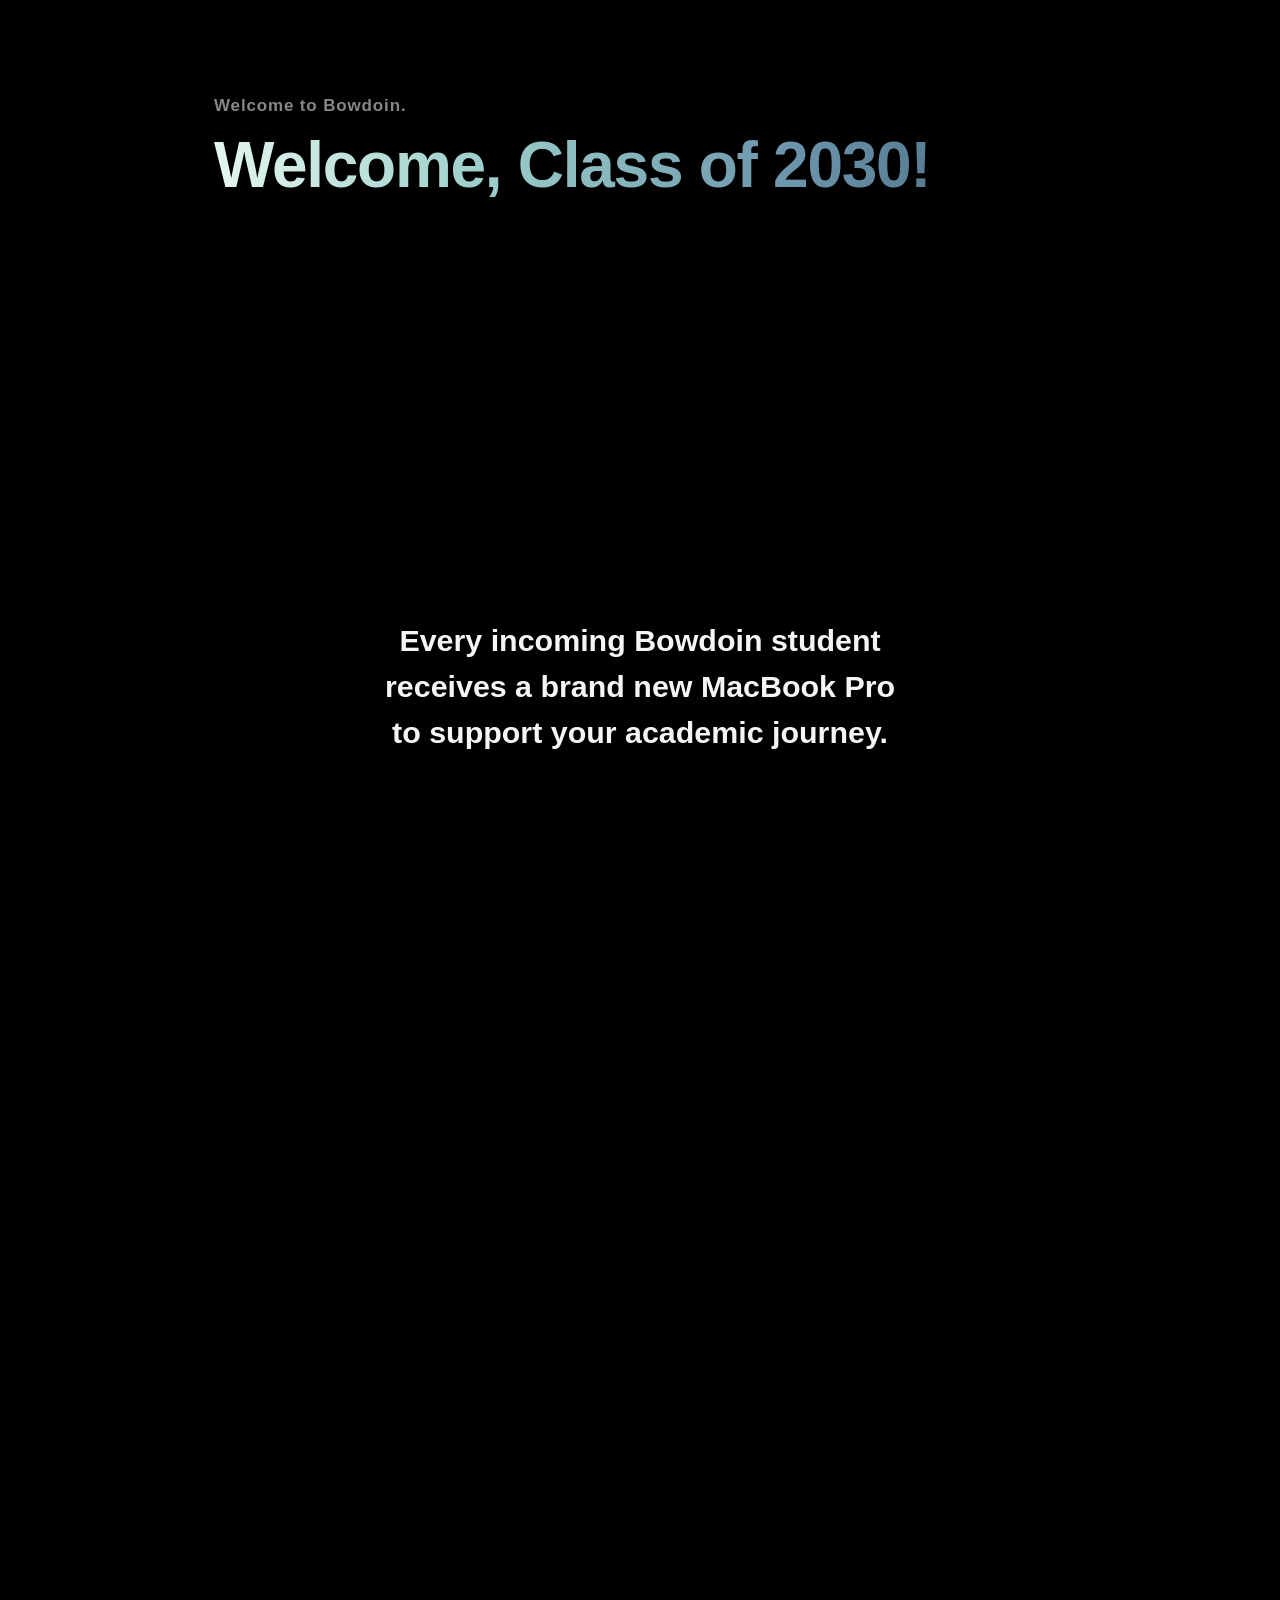
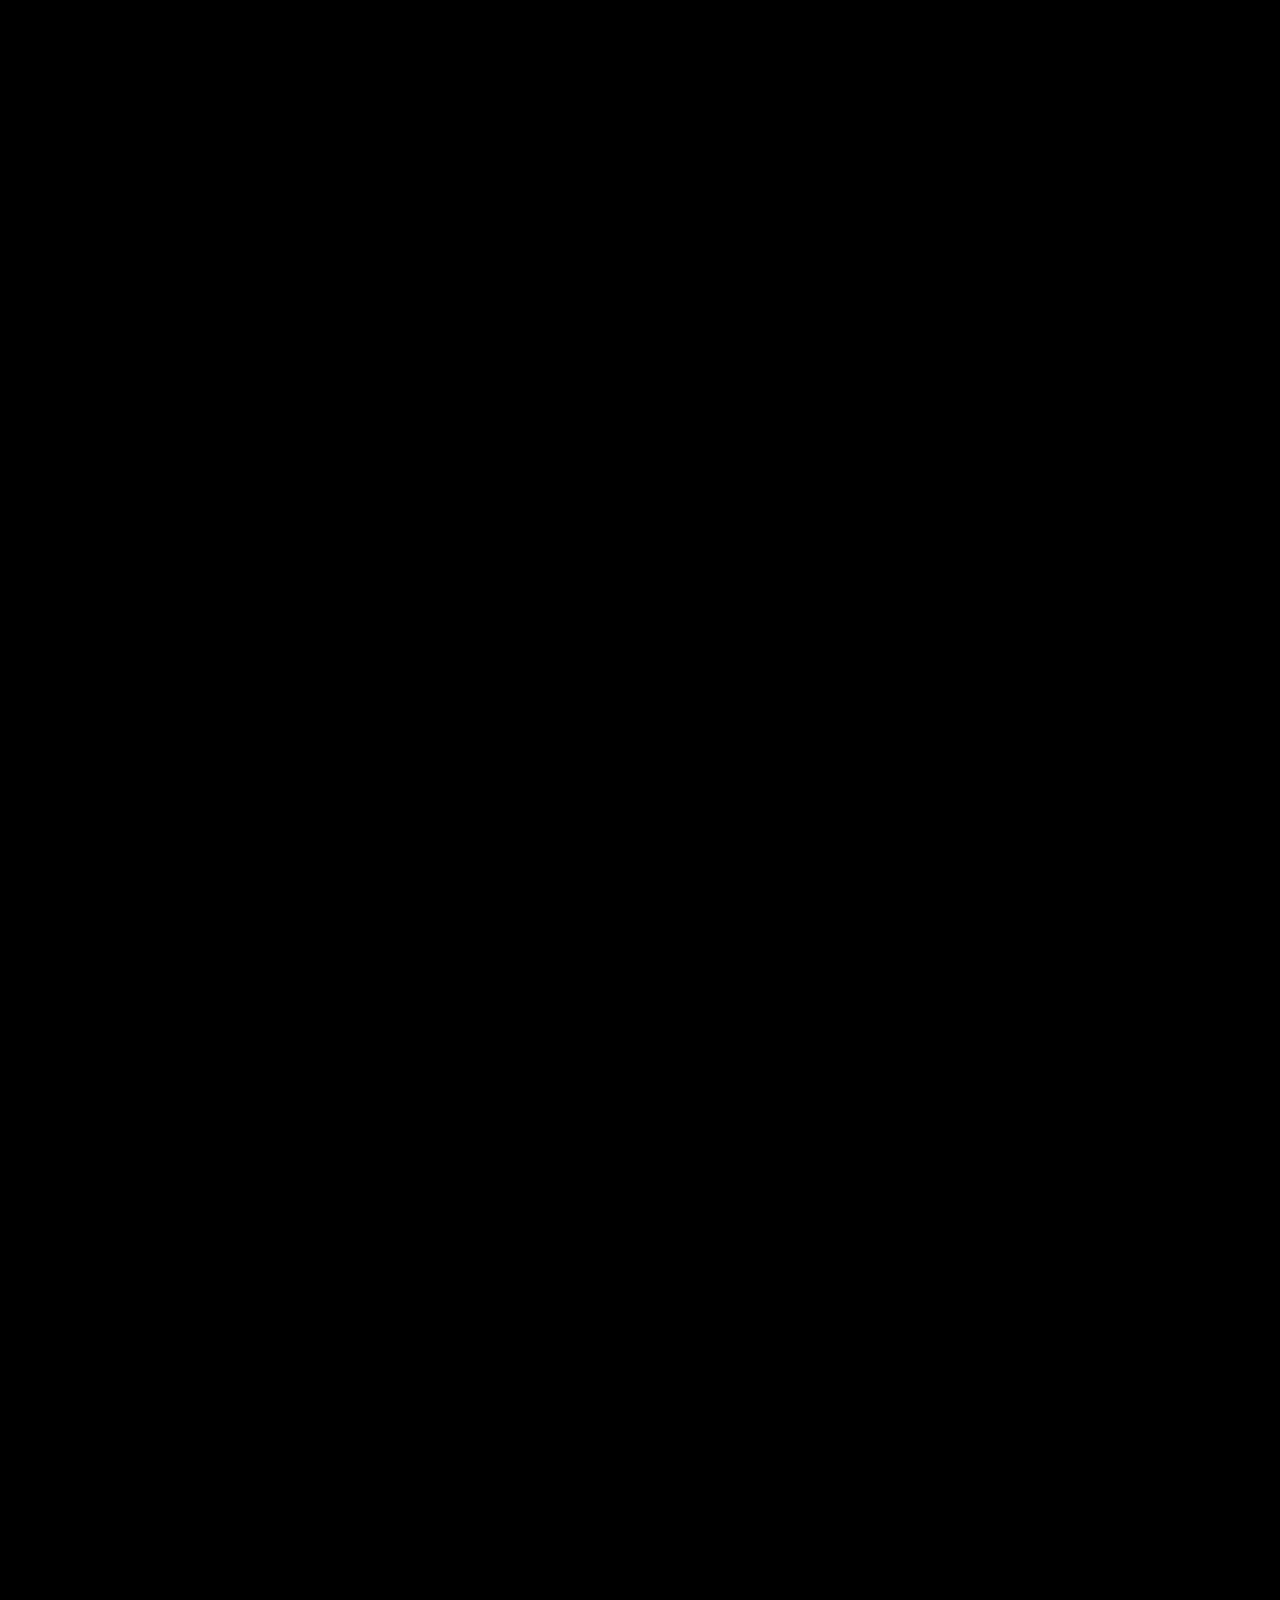
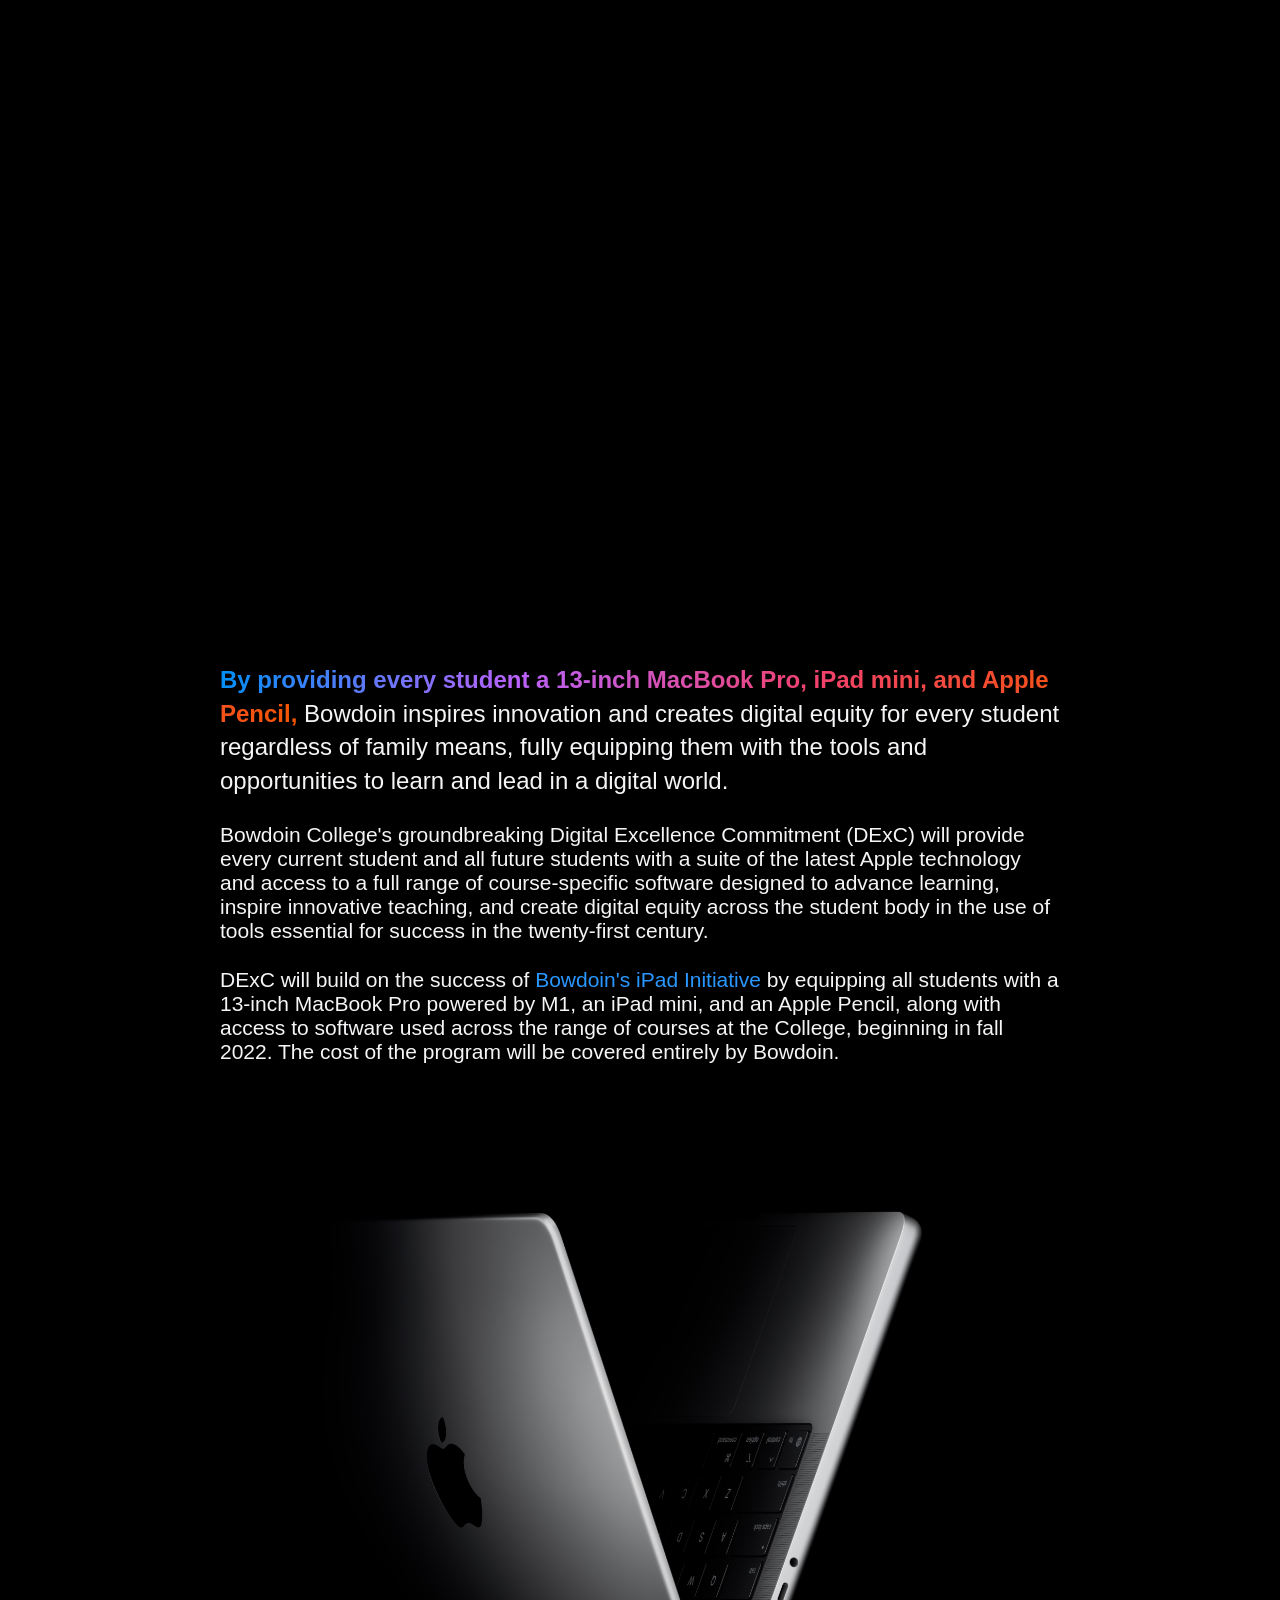
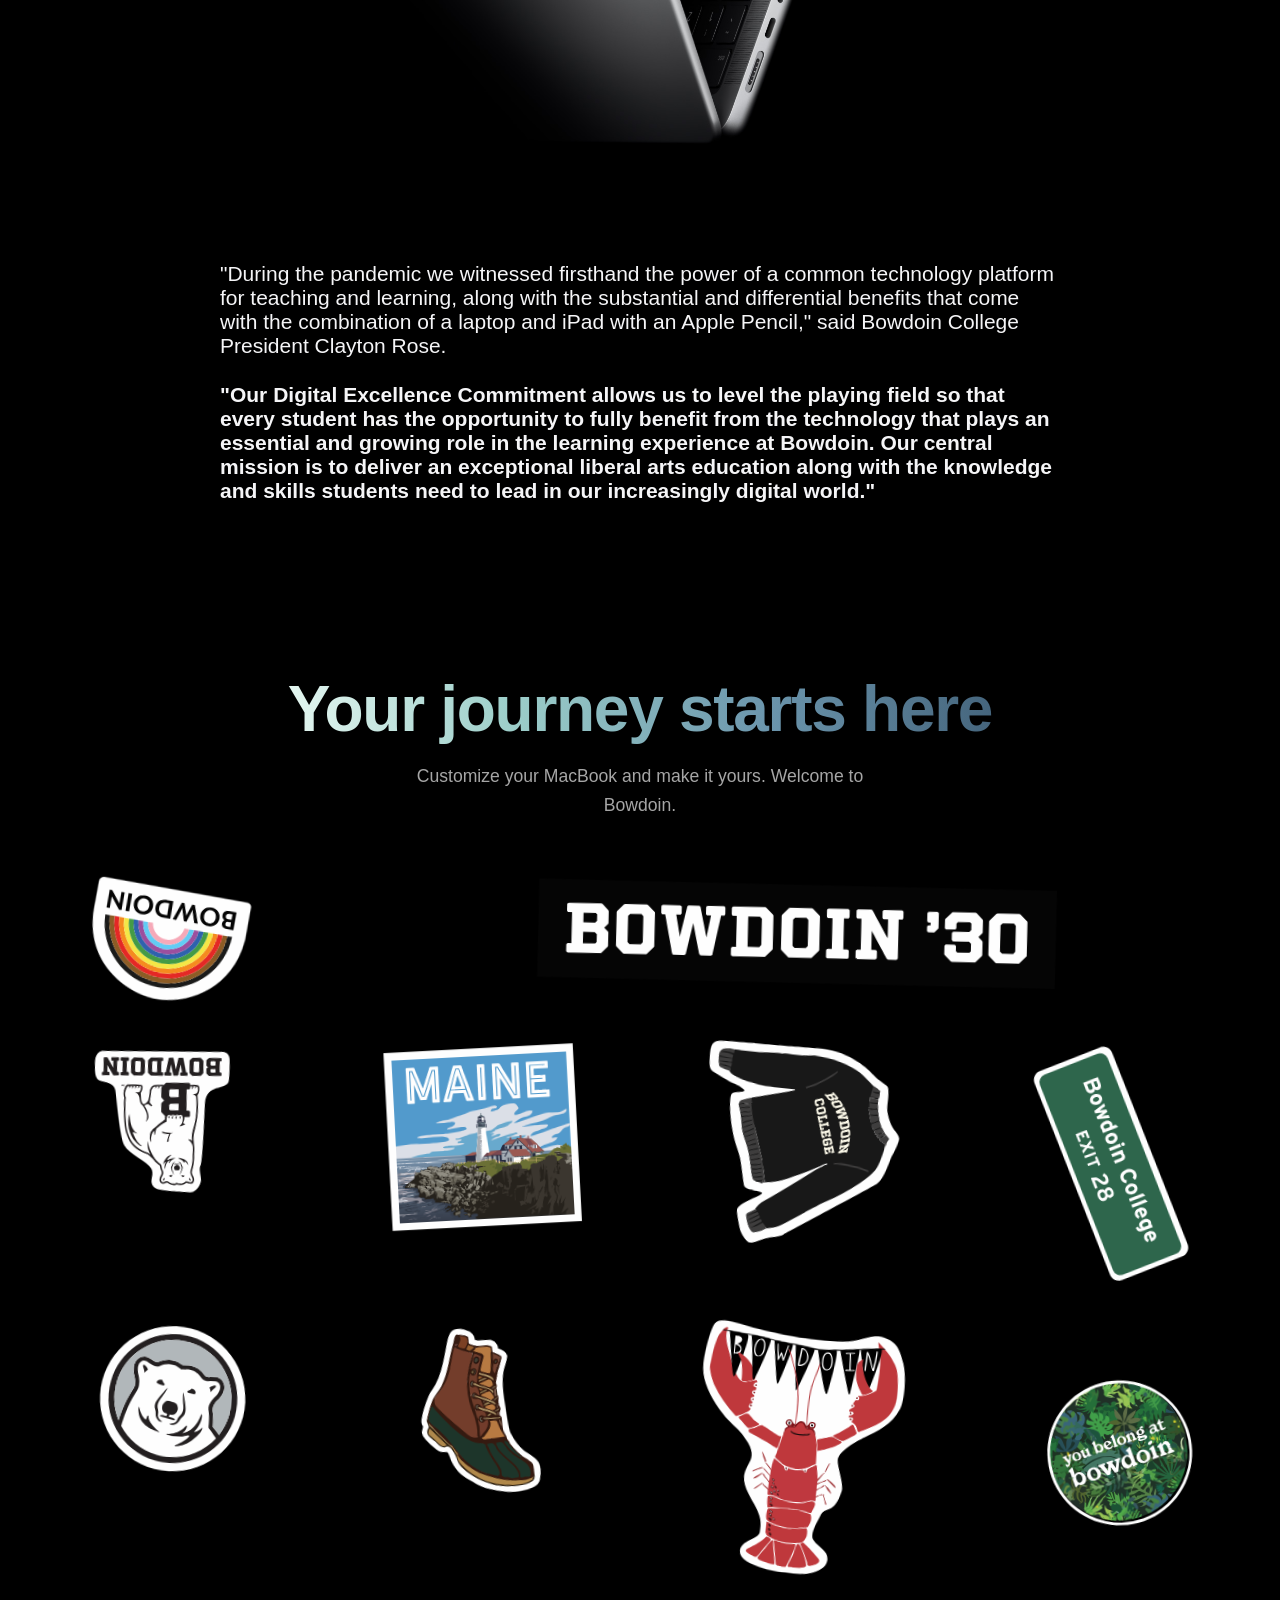
==== bowdoin-2.html @ dfb150d7 "added variant 2" ====
<!DOCTYPE html>
<html lang="en">
<head>
<meta charset="UTF-8">
<meta name="viewport" content="width=device-width, initial-scale=1.0">
<title>Bowdoin Class of 2030 - Display</title>
<style>
* { margin:0; padding:0; box-sizing:border-box; }
body {
	background: #000;
	color:#f5f5f7;
	font-family: SF Pro Display, SF Pro Icons, Helvetica Neue, Helvetica, Arial, sans-serif;
	overflow-x:hidden;
	-webkit-font-smoothing:antialiased;
}

.section-display {
	position:relative;
	background:#000;
	padding-top:0;
}

.section-header {
	max-width:980px;
	margin:0 auto;
	padding:6rem 2rem 4rem;
}

.section-header-eyebrow {
	font-size:17px;
	font-weight:600;
	color:#86868b;
	letter-spacing:0.05em;
	margin-bottom:1rem;
}

.section-header-headline {
	font-size:clamp(2.5rem, 5vw, 4.5rem);
	font-weight:700;
	line-height:1.05;
	letter-spacing:-0.02em;
	background-image: linear-gradient(90deg, #e4f6f0, #9dcfca 31%, #6b95ac 68%, #45657d);
	background-clip: text;
	-webkit-background-clip: text;
	-webkit-text-fill-color: transparent;
}

.hardware-zoom {
	position: relative;
	height: 400vh;
}

.scroll-container {
	position: sticky;
	top: 0;
	height: 100vh;
	overflow: hidden;
	display: flex;
	align-items: center;
	justify-content: center;
}

.hardware-container {
	position: absolute;
	inset: 0;
	display: flex;
	align-items: center;
	justify-content: center;
	transform-origin: center center;
	will-change: transform;
}

.hardware-image {
	width: min(1400px, 120vw);
	height: auto;
	display: block;
	user-select: none;
}

.scrim {
	position: absolute;
	inset: 0;
	background: rgba(0, 0, 0, 0.72);
	opacity: 0;
	pointer-events: none;
	will-change: opacity;
	z-index: 2;
}

.copy-lockup {
	position: absolute;
	inset: 0;
	display: flex;
	align-items: center;
	justify-content: center;
	pointer-events: none;
	z-index: 3;
	overflow: hidden;
}

.hardware-zoom-copy {
	text-align: center;
	padding: 0 2rem;
}

.line-clip {
	overflow: hidden;
	line-height: 1.3;
	margin-bottom: 0.4rem;
}

.line-clip p {
	font-size: clamp(1.2rem, 2.5vw, 1.9rem);
	font-weight: 600;
	color: #f5f5f7;
	transform: translateY(100%);
	will-change: transform, opacity;
	opacity: 0;
}

.subsection-container {
	position: relative;
	background: #000;
}

.viewport-content {
	max-width: 980px;
	margin: 0 auto;
	padding: 0rem 2rem 5rem;
}

.column {
	font-size: 21px;
	max-width: 840px;
	margin: 0 auto;
}

.column p {
	margin: 0 0 25px;
	position: relative;
	z-index: 1;
}

.column a {
	color: #2997ff;
	text-decoration: none;
}
.column a:hover { text-decoration: underline; }

.column .img-wrap {
	display: flex;
	align-items: center;
	justify-content: center;
	z-index: 0;
	position: relative;
	margin: 0 0 -100px;
}
.column img { max-width: 100%; height: auto; }

.typography-eyebrow-reduced {
	font-size: 24px;
	line-height: 1.4;
	font-weight: 400;
	color: #f5f5f7;
	margin-bottom: 35px;
}

.section-copy-with-highlight .highlight {
	background: linear-gradient(108deg, #0090f7, #ba62fc 33%, #f2416b 66%, #f55600);
	-webkit-background-clip: text;
	-webkit-text-fill-color: transparent;
	background-clip: text;
	font-weight: 600;
}

#bottom {
	display: flex;
	flex-direction: column;
	align-items: center;
	justify-content: center;
	text-align: center;
	padding: 4rem 2rem;
}

#bottom h2 {
	font-size: clamp(2rem, 5vw, 4rem);
	font-weight: 700;
	letter-spacing: -.02em;
	margin-bottom: 1rem;
	background-image: linear-gradient(90deg, #e4f6f0, #9dcfca 31%, #6b95ac 68%, #45657d);
	background-clip: text;
	-webkit-background-clip: text;
	-webkit-text-fill-color: transparent;
}

#bottom p {
	color: rgba(255,255,255,.65);
	font-size: 1.1rem;
	max-width: 500px;
	line-height: 1.7;
}

::-webkit-scrollbar { width: 5px; }
::-webkit-scrollbar-track { background: #000; }
::-webkit-scrollbar-thumb { background: rgba(255,255,255,.2); border-radius: 3px; }


.sticker-wrap {
	display: grid;
	grid-template-columns: repeat(4, minmax(0, 1fr));
	gap: 40px;
	margin-top: 60px;
}
.sticker1 {
	grid-column-start: 2;
	grid-column-end: 5;
}

/* ══════════════════════════════════
   STICKER ANIMATIONS
   ══════════════════════════════════ */

/* кожен стікер починає невидимим і «кинутим» */
.sticker {
	opacity: 0;
	will-change: transform, opacity;
}

/* Анімація — «стікер кидають на стіл» */
@keyframes stickerDrop {
	0% {
		opacity: 0;
		transform: translateY(-60px) rotate(var(--rot-start, -8deg)) scale(0.7);
	}
	55% {
		opacity: 1;
		transform: translateY(6px) rotate(calc(var(--rot-end, 3deg) * 0.5)) scale(1.05);
	}
	75% {
		transform: translateY(-3px) rotate(var(--rot-end, 3deg)) scale(0.98);
	}
	90% {
		transform: translateY(2px) rotate(calc(var(--rot-end, 3deg) * 0.8)) scale(1.01);
	}
	100% {
		opacity: 1;
		transform: translateY(0) rotate(var(--rot-end, 3deg)) scale(1);
	}
}

/* «Приземлений» стан — зберігаємо кут нахилу */
.sticker.landed {
	opacity: 1;
	animation: stickerDrop 0.65s cubic-bezier(0.22, 1, 0.36, 1) both;
	transform: rotate(var(--rot-end, 3deg));
}

/* Унікальні кути і затримки для кожного стікера */
.sticker1  { --rot-start: -12deg; --rot-end:  2deg; animation-delay: 0.00s; }
.sticker2  { --rot-start:  10deg; --rot-end: -4deg; animation-delay: 0.08s; }
.sticker3  { --rot-start:  -6deg; --rot-end:  5deg; animation-delay: 0.16s; }
.sticker4  { --rot-start:  14deg; --rot-end: -3deg; animation-delay: 0.24s; }
.sticker5  { --rot-start:  -9deg; --rot-end:  6deg; animation-delay: 0.32s; }
.sticker6  { --rot-start:   8deg; --rot-end: -5deg; animation-delay: 0.40s; }
.sticker7  { --rot-start: -13deg; --rot-end:  3deg; animation-delay: 0.48s; }
.sticker8  { --rot-start:  11deg; --rot-end: -6deg; animation-delay: 0.56s; }
.sticker9  { --rot-start:  -7deg; --rot-end:  4deg; animation-delay: 0.64s; }
.sticker10 { --rot-start:  12deg; --rot-end: -2deg; animation-delay: 0.72s; }

/* Hover — стікер трохи піднімається і повертається */
.sticker.landed:hover {
	animation: none;
	opacity: 1;
	transform: rotate(0deg) scale(1.08) translateY(-4px);
	transition: transform 0.3s cubic-bezier(0.34, 1.56, 0.64, 1);
	cursor: grab;
	filter: drop-shadow(0 12px 24px rgba(0,0,0,0.6));
	z-index: 10;
	position: relative;
}

</style>
</head>
<body>

<section class="section-display">
	<div class="viewport-content" style="padding-bottom:0">
		<header class="section-header">
			<h2 class="section-header-eyebrow">Welcome to Bowdoin.</h2>
			<p class="section-header-headline">Welcome, Class of 2030!</p>
		</header>
	</div>

	<!-- ══ SCROLL TRACK ══ -->
	<div class="hardware-zoom" id="hw-zoom">

		<!-- sticky viewport -->
		<div class="scroll-container">

			<!-- картинка -->
			<div class="hardware-container" id="hw-container">
				<img src="https://www.apple.com/v/macbook-pro/av/images/overview/display/display_hero__dnrmwfbtmz0i_large_2x.jpg"
				     alt="MacBook Pro Display" class="hardware-image">
			</div>

			<!-- оверлей -->
			<div class="scrim" id="scrim"></div>

			<!-- текст -->
			<div class="copy-lockup">
				<div class="hardware-zoom-copy" id="copy-block">
					<div class="line-clip"><p data-line="0">Every incoming Bowdoin student</p></div>
					<div class="line-clip"><p data-line="1">receives a brand new MacBook Pro</p></div>
					<div class="line-clip"><p data-line="2">to support your academic journey.</p></div>
					<div class="line-clip"><p data-line="3">Powerful tools for powerful minds.</p></div>
				</div>
			</div>

		</div>
	</div>
	<!-- ══ / SCROLL TRACK ══ -->

	<div class="subsection-container">
		<div class="viewport-content">
			<div class="column">
				<p class="typography-eyebrow-reduced section-copy-with-highlight">
					<span class="highlight">By providing every student a 13-inch MacBook Pro, iPad mini, and Apple Pencil,</span> Bowdoin inspires innovation and creates digital equity for every student regardless of family means, fully equipping them with the tools and opportunities to learn and lead in a digital world.
				</p>

				<p>Bowdoin College's groundbreaking Digital Excellence Commitment (DExC) will provide every current student and all future students with a suite of the latest Apple technology and access to a full range of course-specific software designed to advance learning, inspire innovative teaching, and create digital equity across the student body in the use of tools essential for success in the twenty-first century.</p>
				<p>DExC will build on the success of <a href="#">Bowdoin's iPad Initiative</a> by equipping all students with a 13-inch MacBook Pro powered by M1, an iPad mini, and an Apple Pencil, along with access to software used across the range of courses at the College, beginning in fall 2022. The cost of the program will be covered entirely by Bowdoin.</p>

				<div class="img-wrap">
					<img alt="macbook-and-ipad-wide.jpg" class="full-width no-border" height="340" src="./img/hero-mac.jpg" width="853">
					<img src="https://www.apple.com/v/ipad-pro/av/images/overview/intelligence/hero__mdl3lpkglcia_large_2x.jpg" alt="">
				</div>

				<p>"During the pandemic we witnessed firsthand the power of a common technology platform for teaching and learning, along with the substantial and differential benefits that come with the combination of a laptop and iPad with an Apple Pencil," said Bowdoin College President Clayton Rose.</p>

				<p><b>"Our Digital Excellence Commitment allows us to level the playing field so that every student has the opportunity to fully benefit from the technology that plays an essential and growing role in the learning experience at Bowdoin. Our central mission is to deliver an exceptional liberal arts education along with the knowledge and skills students need to lead in our increasingly digital world."</b></p>
			</div>
		</div>
	</div>
</section>

<div id="bottom">
	<h2>Your journey starts here</h2>
	<p>Customize your MacBook and make it yours. Welcome to Bowdoin.</p>

	<div class="sticker-wrap">
		<div class="sticker sticker3">
			<img src="./img/logo-3.svg" alt="Polar Bear">
		</div>
		<div class="sticker sticker1">
			<img src="./img/logo-1.svg" alt="Bowdoin">
		</div>
		<div class="sticker sticker2">
			<img src="./img/logo-2.svg" alt="Polar Bear">
		</div>
		<div class="sticker sticker4">
			<img src="./img/logo-4.png" alt="Bowdoin College" class="bowdoin-logo">
		</div>
		<div class="sticker sticker5">
			<img src="./img/logo-5.svg" alt="Bowdoin College" class="bowdoin-logo">
		</div>
		<div class="sticker sticker6">
			<img src="./img/logo-6.png" alt="Bowdoin College" class="bowdoin-logo">
		</div>
		<div class="sticker sticker7">
			<img src="./img/logo-7.svg" alt="Bowdoin College" class="bowdoin-logo">
		</div>
		<div class="sticker sticker8">
			<img src="./img/logo-8.svg" alt="Bowdoin College" class="bowdoin-logo">
		</div>
		<div class="sticker sticker9">
			<img src="./img/logo-9.svg" alt="Bowdoin College" class="bowdoin-logo">
		</div>
		<div class="sticker sticker10">
			<img src="./img/logo-10.svg" alt="Bowdoin College" class="bowdoin-logo">
		</div>
	</div>
</div>

<script>
(function () {

/* ─── helpers ─────────────────────────────────── */
const clamp  = (v, lo, hi) => Math.max(lo, Math.min(hi, v));
const lerp   = (a, b, t)   => a + (b - a) * t;
/* ease-in-out cubic */
const easeIO = t => t < .5 ? 4*t*t*t : 1 - Math.pow(-2*t + 2, 3) / 2;

/* ─── references ──────────────────────────────── */
const section     = document.getElementById('hw-zoom');
const hwContainer = document.getElementById('hw-container');
const scrim       = document.getElementById('scrim');
const lines       = document.querySelectorAll('.hardware-zoom-copy p');

const PHASE = {
	scrimIn:   [0.10, 0.30],
	textIn:    [0.30, 0.68],
	textHold:  [0.68, 0.80],
	scrimOut:  [0.80, 0.95],
	zoomOut:   [0.75, 1.00],
};

function seg(p, from, to) {
	return clamp((p - from) / (to - from), 0, 1);
}

function animate() {
	const rect        = section.getBoundingClientRect();
	const trackLen    = rect.height - window.innerHeight;
	const scrolled    = -rect.top;
	const p           = clamp(scrolled / trackLen, 0, 1);

	/* 1. Oверлей */
	const scrimIn  = easeIO(seg(p, ...PHASE.scrimIn));
	const scrimOut = easeIO(seg(p, ...PHASE.scrimOut));
	scrim.style.opacity = Math.max(0, scrimIn - scrimOut);

	/* 2. Рядки тексту */
	lines.forEach((line, i) => {
		const stride = 0.12;
		const offset = i * 0.07;
		const [tFrom, tTo] = PHASE.textIn;
		const lineFrom = tFrom + offset;
		const lineTo   = lineFrom + stride;

		const lineP = easeIO(seg(p, lineFrom, lineTo));

		const ty = lerp(40, 0, lineP);
		const op = lineP;

		const fadeOut = easeIO(seg(p, ...PHASE.scrimOut));

		line.style.transform = `translateY(${ty}px)`;
		line.style.opacity   = op * (1 - fadeOut);
	});

	/* 3. Zoom картинки */
	const zoomP  = easeIO(seg(p, ...PHASE.zoomOut));
	const scale  = lerp(1.7, 0.72, zoomP);
	hwContainer.style.transform = `scale(${scale})`;
}

window.addEventListener('scroll', animate, { passive: true });
animate();

/* ══════════════════════════════════
   STICKER INTERSECTION OBSERVER
   ══════════════════════════════════ */
(function initStickers() {
	const stickers = document.querySelectorAll('.sticker');

	const observer = new IntersectionObserver((entries) => {
		entries.forEach(entry => {
			if (entry.isIntersecting) {
				entry.target.classList.add('landed');
				observer.unobserve(entry.target);
			}
		});
	}, {
		threshold: 0.15,
		rootMargin: '0px 0px -40px 0px'
	});

	stickers.forEach(s => observer.observe(s));
})();

})();
</script>
</body>
</html>
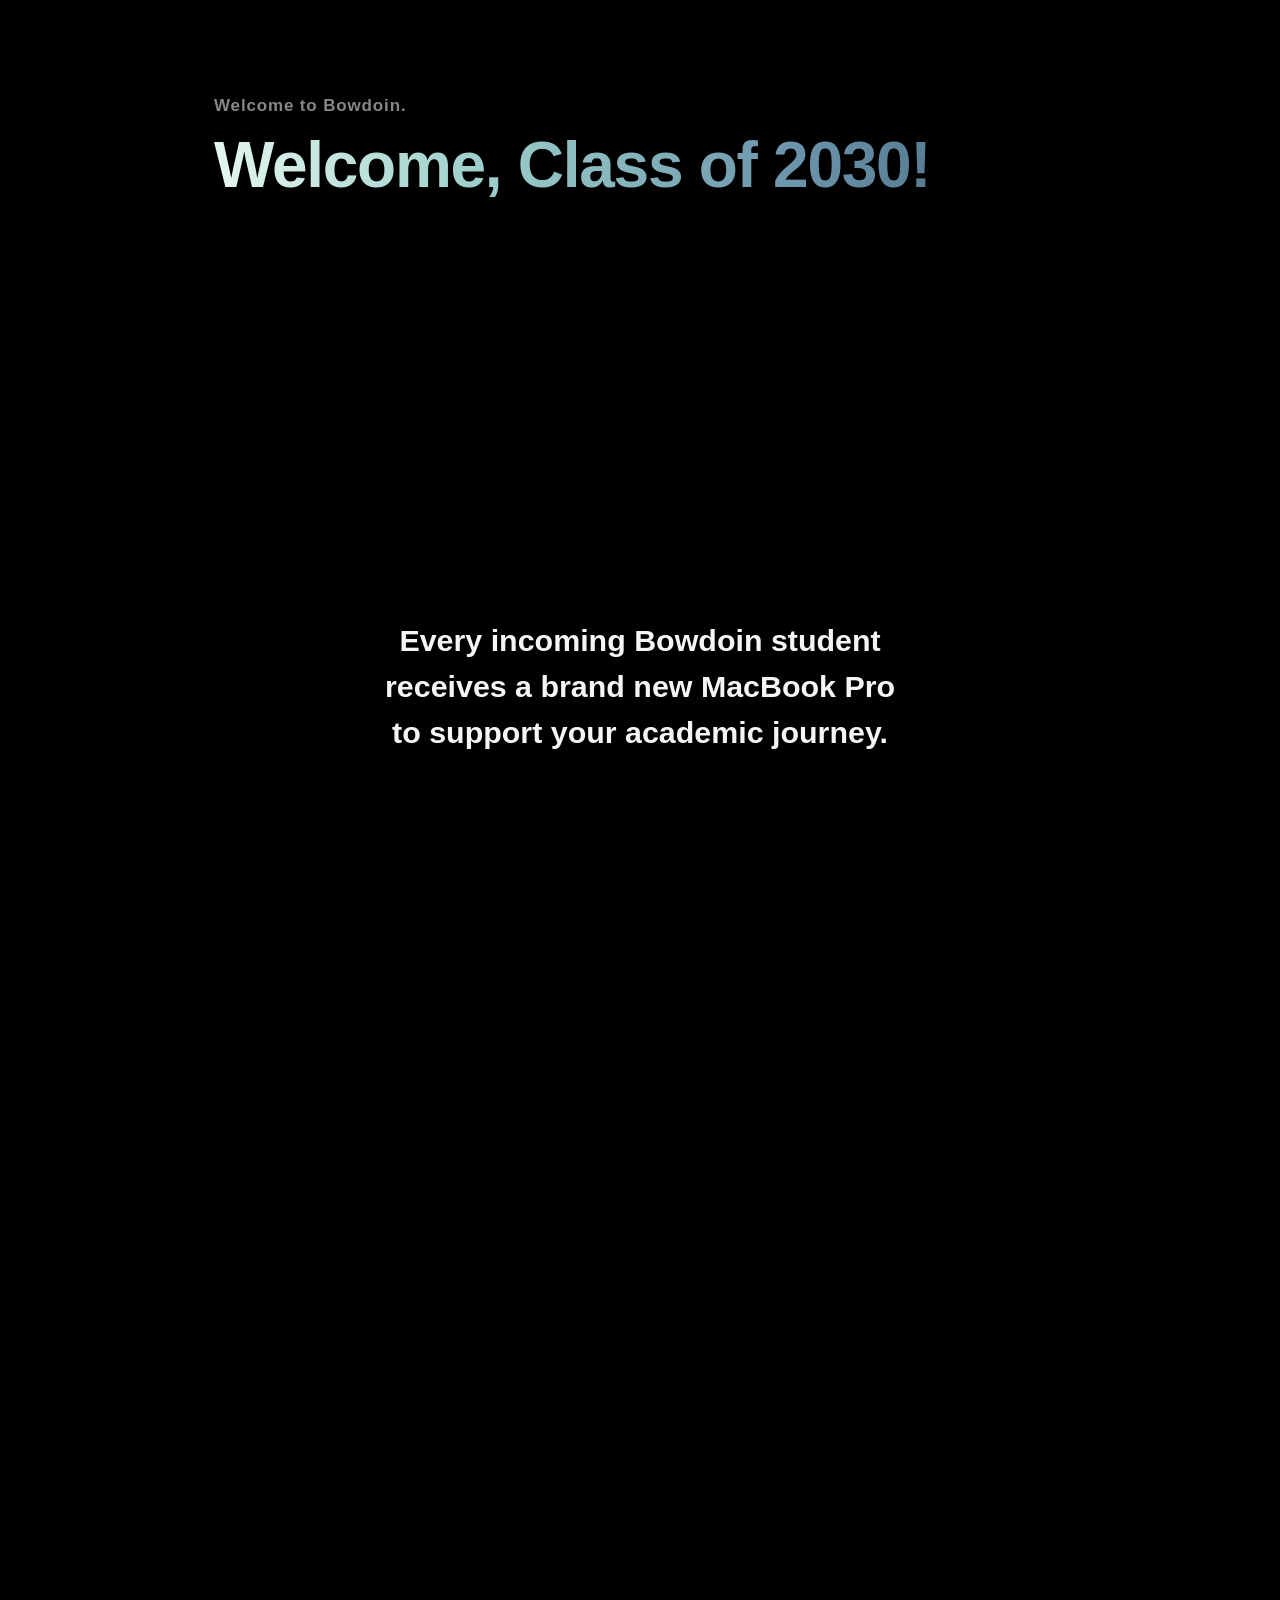
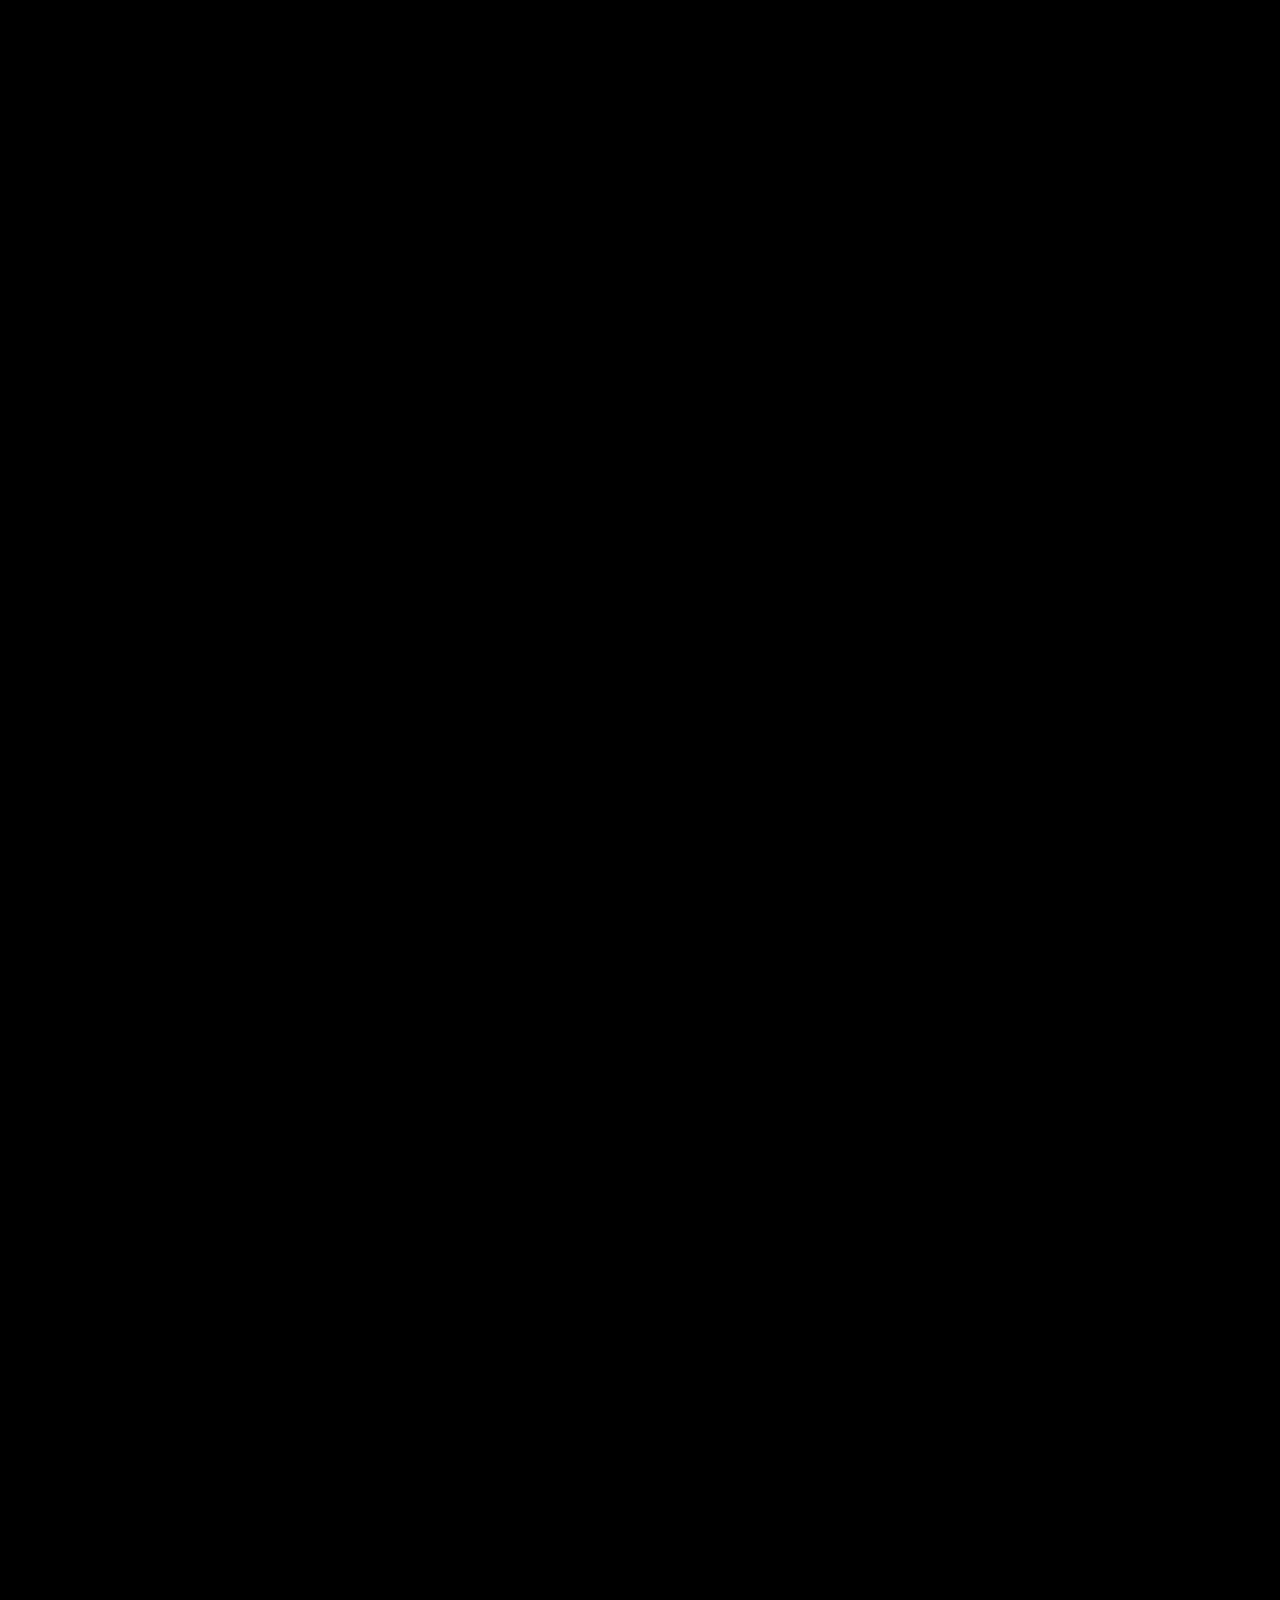
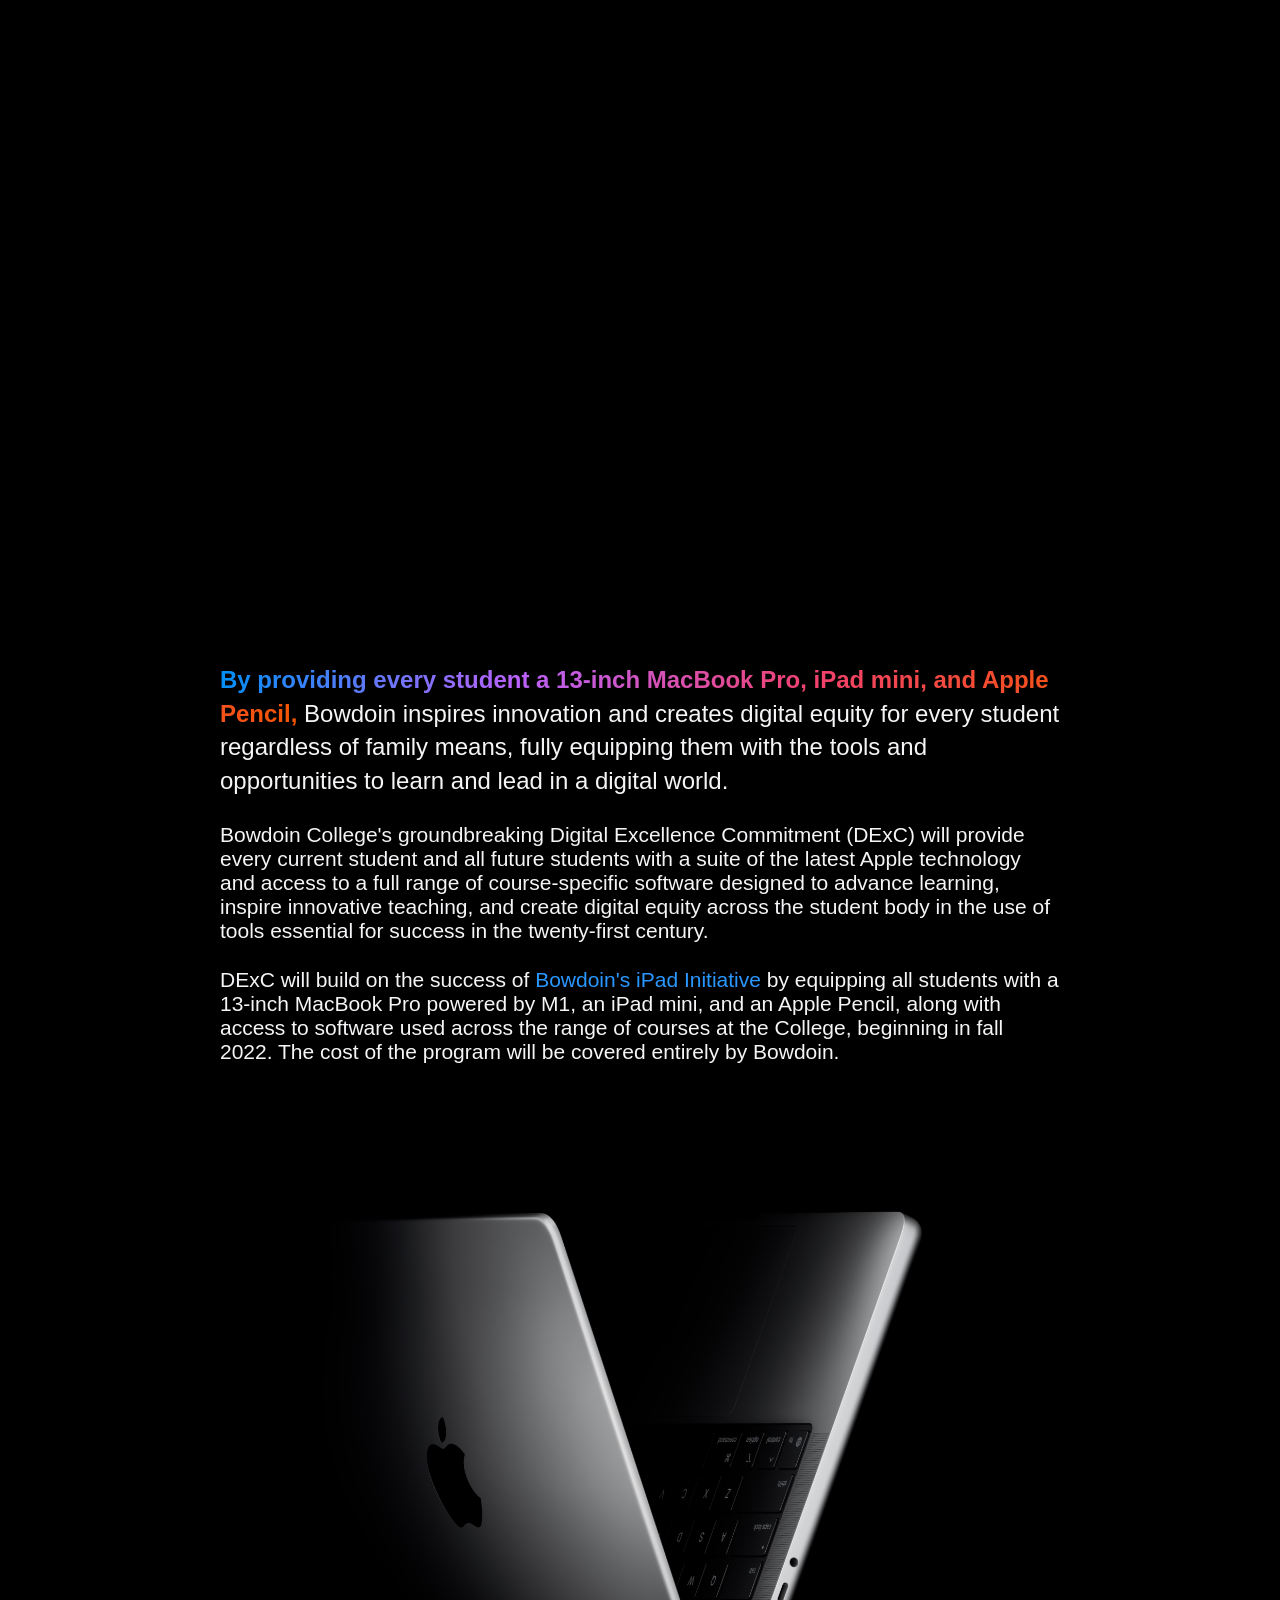
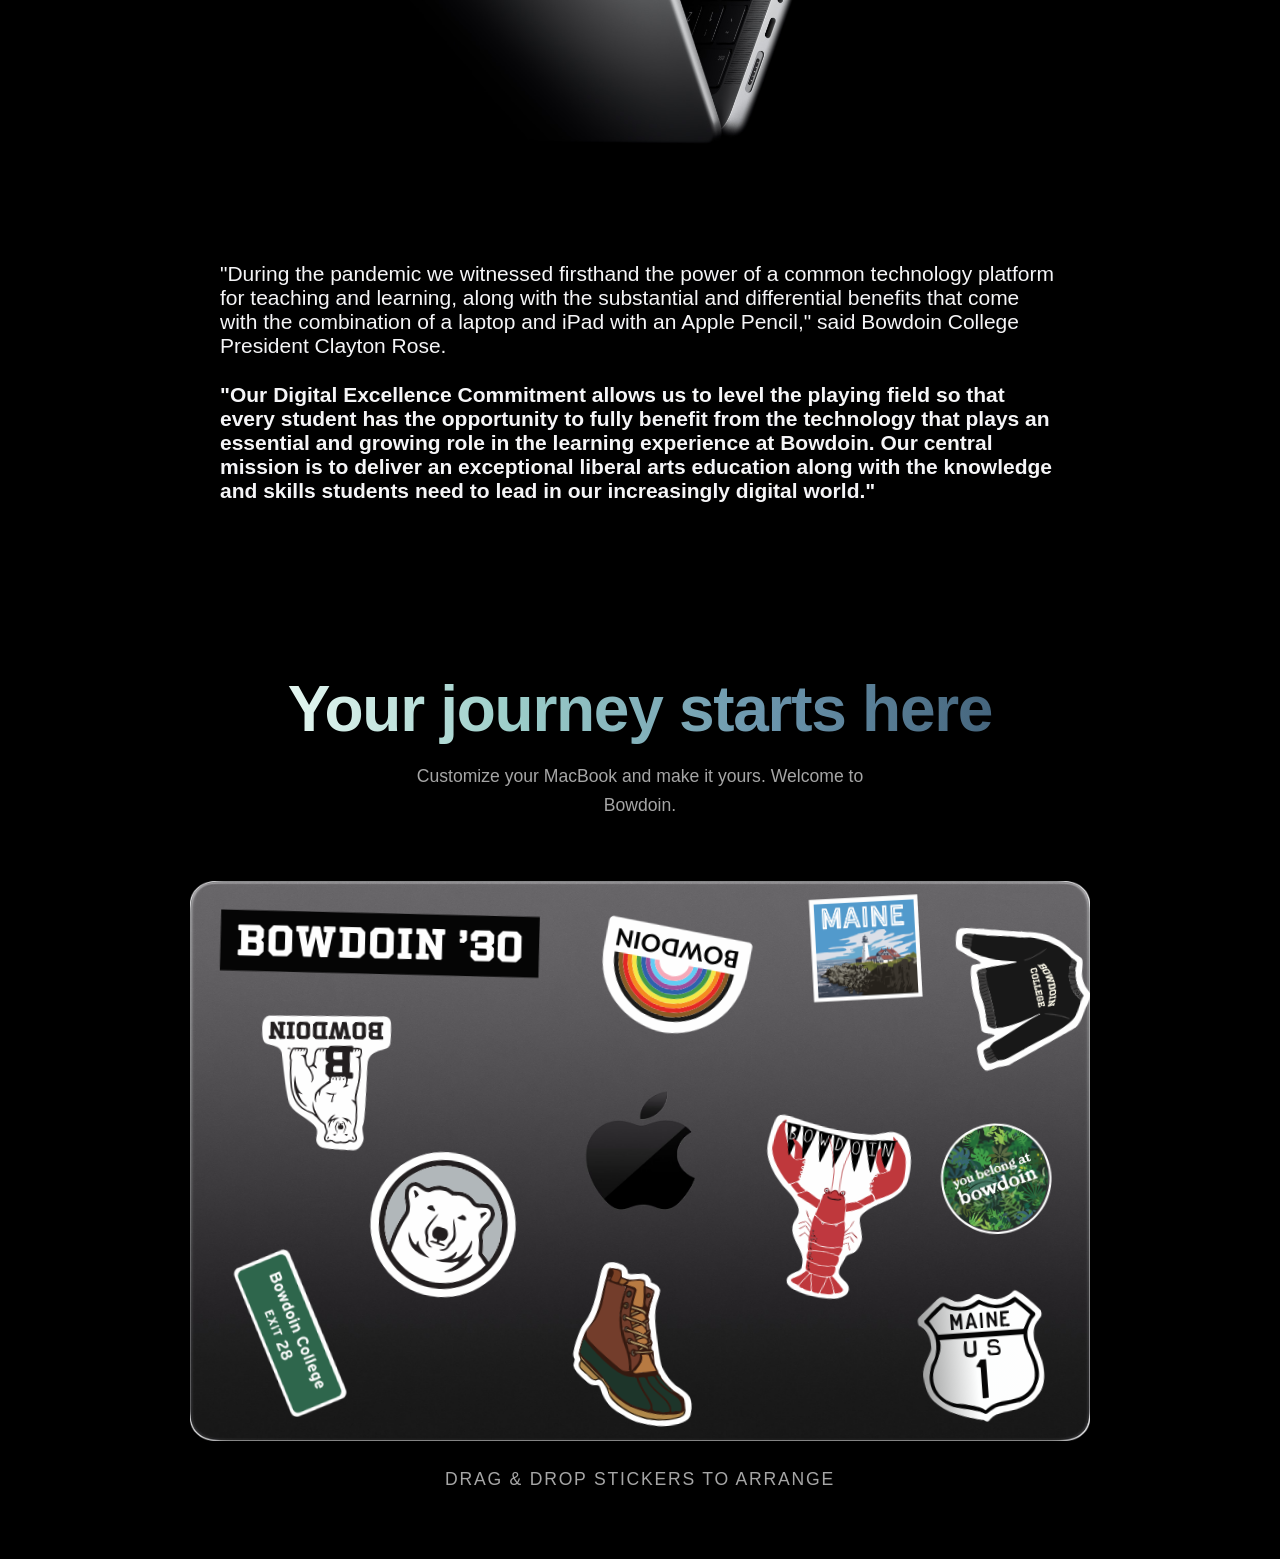
==== commit fec70719: "added DRAG&DROP stickers" ====
--- a/bowdoin-2.html
+++ b/bowdoin-2.html
@@ -13,272 +13,82 @@
 	overflow-x:hidden;
 	-webkit-font-smoothing:antialiased;
 }
-
-.section-display {
-	position:relative;
-	background:#000;
-	padding-top:0;
-}
-
-.section-header {
-	max-width:980px;
-	margin:0 auto;
-	padding:6rem 2rem 4rem;
-}
-
-.section-header-eyebrow {
-	font-size:17px;
-	font-weight:600;
-	color:#86868b;
-	letter-spacing:0.05em;
-	margin-bottom:1rem;
-}
-
+.section-display { position:relative; background:#000; padding-top:0; }
+.section-header { max-width:980px; margin:0 auto; padding:6rem 2rem 4rem; }
+.section-header-eyebrow { font-size:17px; font-weight:600; color:#86868b; letter-spacing:0.05em; margin-bottom:1rem; }
 .section-header-headline {
-	font-size:clamp(2.5rem, 5vw, 4.5rem);
-	font-weight:700;
-	line-height:1.05;
-	letter-spacing:-0.02em;
+	font-size:clamp(2.5rem, 5vw, 4.5rem); font-weight:700; line-height:1.05; letter-spacing:-0.02em;
 	background-image: linear-gradient(90deg, #e4f6f0, #9dcfca 31%, #6b95ac 68%, #45657d);
-	background-clip: text;
-	-webkit-background-clip: text;
-	-webkit-text-fill-color: transparent;
-}
-
-.hardware-zoom {
-	position: relative;
-	height: 400vh;
-}
-
-.scroll-container {
-	position: sticky;
-	top: 0;
-	height: 100vh;
-	overflow: hidden;
-	display: flex;
-	align-items: center;
-	justify-content: center;
-}
-
-.hardware-container {
-	position: absolute;
-	inset: 0;
-	display: flex;
-	align-items: center;
-	justify-content: center;
-	transform-origin: center center;
-	will-change: transform;
-}
-
-.hardware-image {
-	width: min(1400px, 120vw);
-	height: auto;
-	display: block;
-	user-select: none;
-}
-
-.scrim {
-	position: absolute;
-	inset: 0;
-	background: rgba(0, 0, 0, 0.72);
-	opacity: 0;
-	pointer-events: none;
-	will-change: opacity;
-	z-index: 2;
-}
-
-.copy-lockup {
-	position: absolute;
-	inset: 0;
-	display: flex;
-	align-items: center;
-	justify-content: center;
-	pointer-events: none;
-	z-index: 3;
-	overflow: hidden;
-}
-
-.hardware-zoom-copy {
-	text-align: center;
-	padding: 0 2rem;
-}
-
-.line-clip {
-	overflow: hidden;
-	line-height: 1.3;
-	margin-bottom: 0.4rem;
-}
-
-.line-clip p {
-	font-size: clamp(1.2rem, 2.5vw, 1.9rem);
-	font-weight: 600;
-	color: #f5f5f7;
-	transform: translateY(100%);
-	will-change: transform, opacity;
-	opacity: 0;
-}
-
-.subsection-container {
-	position: relative;
-	background: #000;
-}
-
-.viewport-content {
-	max-width: 980px;
-	margin: 0 auto;
-	padding: 0rem 2rem 5rem;
-}
-
-.column {
-	font-size: 21px;
-	max-width: 840px;
-	margin: 0 auto;
-}
-
-.column p {
-	margin: 0 0 25px;
-	position: relative;
-	z-index: 1;
-}
-
-.column a {
-	color: #2997ff;
-	text-decoration: none;
-}
+	background-clip: text; -webkit-background-clip: text; -webkit-text-fill-color: transparent;
+}
+.hardware-zoom { position: relative; height: 400vh; }
+.scroll-container { position: sticky; top: 0; height: 100vh; overflow: hidden; display: flex; align-items: center; justify-content: center; }
+.hardware-container { position: absolute; inset: 0; display: flex; align-items: center; justify-content: center; transform-origin: center center; will-change: transform; }
+.hardware-image { width: min(1400px, 120vw); height: auto; display: block; user-select: none; }
+.scrim { position: absolute; inset: 0; background: rgba(0,0,0,0.72); opacity: 0; pointer-events: none; will-change: opacity; z-index: 2; }
+.copy-lockup { position: absolute; inset: 0; display: flex; align-items: center; justify-content: center; pointer-events: none; z-index: 3; overflow: hidden; }
+.hardware-zoom-copy { text-align: center; padding: 0 2rem; }
+.line-clip { overflow: hidden; line-height: 1.3; margin-bottom: 0.4rem; }
+.line-clip p { font-size: clamp(1.2rem, 2.5vw, 1.9rem); font-weight: 600; color: #f5f5f7; transform: translateY(100%); will-change: transform, opacity; opacity: 0; }
+.subsection-container { position: relative; background: #000; }
+.viewport-content { max-width: 980px; margin: 0 auto; padding: 0rem 2rem 5rem; }
+.column { font-size: 21px; max-width: 840px; margin: 0 auto; }
+.column p { margin: 0 0 25px; position: relative; z-index: 1; }
+.column a { color: #2997ff; text-decoration: none; }
 .column a:hover { text-decoration: underline; }
-
-.column .img-wrap {
-	display: flex;
-	align-items: center;
-	justify-content: center;
-	z-index: 0;
-	position: relative;
-	margin: 0 0 -100px;
-}
+.column .img-wrap { display: flex; align-items: center; justify-content: center; z-index: 0; position: relative; margin: 0 0 -100px; }
 .column img { max-width: 100%; height: auto; }
-
-.typography-eyebrow-reduced {
-	font-size: 24px;
-	line-height: 1.4;
-	font-weight: 400;
-	color: #f5f5f7;
-	margin-bottom: 35px;
-}
-
+.typography-eyebrow-reduced { font-size: 24px; line-height: 1.4; font-weight: 400; color: #f5f5f7; margin-bottom: 35px; }
 .section-copy-with-highlight .highlight {
 	background: linear-gradient(108deg, #0090f7, #ba62fc 33%, #f2416b 66%, #f55600);
-	-webkit-background-clip: text;
-	-webkit-text-fill-color: transparent;
-	background-clip: text;
-	font-weight: 600;
-}
-
-#bottom {
-	display: flex;
-	flex-direction: column;
-	align-items: center;
-	justify-content: center;
-	text-align: center;
-	padding: 4rem 2rem;
-}
-
+	-webkit-background-clip: text; -webkit-text-fill-color: transparent; background-clip: text; font-weight: 600;
+}
+#bottom { display: flex; flex-direction: column; align-items: center; justify-content: center; text-align: center; padding: 4rem 2rem; }
 #bottom h2 {
-	font-size: clamp(2rem, 5vw, 4rem);
-	font-weight: 700;
-	letter-spacing: -.02em;
-	margin-bottom: 1rem;
+	font-size: clamp(2rem, 5vw, 4rem); font-weight: 700; letter-spacing: -.02em; margin-bottom: 1rem;
 	background-image: linear-gradient(90deg, #e4f6f0, #9dcfca 31%, #6b95ac 68%, #45657d);
-	background-clip: text;
-	-webkit-background-clip: text;
-	-webkit-text-fill-color: transparent;
-}
-
-#bottom p {
-	color: rgba(255,255,255,.65);
-	font-size: 1.1rem;
-	max-width: 500px;
-	line-height: 1.7;
-}
-
+	background-clip: text; -webkit-background-clip: text; -webkit-text-fill-color: transparent;
+}
+#bottom p { color: rgba(255,255,255,.65); font-size: 1.1rem; max-width: 500px; line-height: 1.7; }
 ::-webkit-scrollbar { width: 5px; }
 ::-webkit-scrollbar-track { background: #000; }
 ::-webkit-scrollbar-thumb { background: rgba(255,255,255,.2); border-radius: 3px; }
 
-
+/* ══ STICKER BOARD ══ */
 .sticker-wrap {
-	display: grid;
-	grid-template-columns: repeat(4, minmax(0, 1fr));
-	gap: 40px;
-	margin-top: 60px;
-}
-.sticker1 {
-	grid-column-start: 2;
-	grid-column-end: 5;
-}
-
-/* ══════════════════════════════════
-   STICKER ANIMATIONS
-   ══════════════════════════════════ */
-
-/* кожен стікер починає невидимим і «кинутим» */
-.sticker {
-	opacity: 0;
-	will-change: transform, opacity;
-}
-
-/* Анімація — «стікер кидають на стіл» */
+	position: relative; width: 100%; max-width: 900px; height: 560px; margin: 60px auto 0;
+	background-image: url('./img/mac-macbook-pro.png');
+	background-repeat: no-repeat; background-size: 100% 100%; overflow: hidden;
+}
+.sticker { position: absolute; opacity: 0; will-change: transform, opacity; user-select: none; -webkit-user-drag: none; }
+.sticker img { width: 100%; height: auto; object-fit: contain; pointer-events: none; -webkit-user-drag: none; user-select: none; display: block; }
+
 @keyframes stickerDrop {
-	0% {
-		opacity: 0;
-		transform: translateY(-60px) rotate(var(--rot-start, -8deg)) scale(0.7);
-	}
-	55% {
-		opacity: 1;
-		transform: translateY(6px) rotate(calc(var(--rot-end, 3deg) * 0.5)) scale(1.05);
-	}
-	75% {
-		transform: translateY(-3px) rotate(var(--rot-end, 3deg)) scale(0.98);
-	}
-	90% {
-		transform: translateY(2px) rotate(calc(var(--rot-end, 3deg) * 0.8)) scale(1.01);
-	}
-	100% {
-		opacity: 1;
-		transform: translateY(0) rotate(var(--rot-end, 3deg)) scale(1);
-	}
-}
-
-/* «Приземлений» стан — зберігаємо кут нахилу */
-.sticker.landed {
-	opacity: 1;
-	animation: stickerDrop 0.65s cubic-bezier(0.22, 1, 0.36, 1) both;
-	transform: rotate(var(--rot-end, 3deg));
-}
-
-/* Унікальні кути і затримки для кожного стікера */
-.sticker1  { --rot-start: -12deg; --rot-end:  2deg; animation-delay: 0.00s; }
-.sticker2  { --rot-start:  10deg; --rot-end: -4deg; animation-delay: 0.08s; }
-.sticker3  { --rot-start:  -6deg; --rot-end:  5deg; animation-delay: 0.16s; }
-.sticker4  { --rot-start:  14deg; --rot-end: -3deg; animation-delay: 0.24s; }
-.sticker5  { --rot-start:  -9deg; --rot-end:  6deg; animation-delay: 0.32s; }
-.sticker6  { --rot-start:   8deg; --rot-end: -5deg; animation-delay: 0.40s; }
-.sticker7  { --rot-start: -13deg; --rot-end:  3deg; animation-delay: 0.48s; }
-.sticker8  { --rot-start:  11deg; --rot-end: -6deg; animation-delay: 0.56s; }
-.sticker9  { --rot-start:  -7deg; --rot-end:  4deg; animation-delay: 0.64s; }
-.sticker10 { --rot-start:  12deg; --rot-end: -2deg; animation-delay: 0.72s; }
-
-/* Hover — стікер трохи піднімається і повертається */
-.sticker.landed:hover {
-	animation: none;
-	opacity: 1;
-	transform: rotate(0deg) scale(1.08) translateY(-4px);
-	transition: transform 0.3s cubic-bezier(0.34, 1.56, 0.64, 1);
-	cursor: grab;
-	filter: drop-shadow(0 12px 24px rgba(0,0,0,0.6));
-	z-index: 10;
-	position: relative;
-}
-
+	0%   { opacity:0; transform:rotate(var(--rot-start,-8deg)) scale(0.4) translateY(-80px); filter:blur(6px); }
+	45%  { opacity:1; filter:blur(0); transform:rotate(calc(var(--rot-end,3deg)*0.5)) scale(1.12) translateY(12px); }
+	65%  { transform:rotate(calc(var(--rot-end,3deg)*1.15)) scale(0.95) translateY(-6px); }
+	80%  { transform:rotate(calc(var(--rot-end,3deg)*0.9)) scale(1.03) translateY(3px); }
+	92%  { transform:rotate(var(--rot-end,3deg)) scale(0.99) translateY(-1px); }
+	100% { opacity:1; transform:rotate(var(--rot-end,3deg)) scale(1) translateY(0); filter:blur(0); }
+}
+.sticker.landed { opacity:1; animation: stickerDrop 0.8s cubic-bezier(0.22,1,0.36,1) both; }
+
+.sticker1  { --rot-start:-14deg; --rot-end:  2deg; animation-delay:0.00s; }
+.sticker2  { --rot-start: 11deg; --rot-end: -4deg; animation-delay:0.10s; }
+.sticker3  { --rot-start: -7deg; --rot-end:  6deg; animation-delay:0.20s; }
+.sticker4  { --rot-start: 15deg; --rot-end: -3deg; animation-delay:0.30s; }
+.sticker5  { --rot-start:-10deg; --rot-end:  5deg; animation-delay:0.40s; }
+.sticker6  { --rot-start:  9deg; --rot-end: -6deg; animation-delay:0.50s; }
+.sticker7  { --rot-start:-13deg; --rot-end:  4deg; animation-delay:0.60s; }
+.sticker8  { --rot-start: 12deg; --rot-end: -5deg; animation-delay:0.70s; }
+.sticker9  { --rot-start: -8deg; --rot-end:  7deg; animation-delay:0.80s; }
+.sticker10 { --rot-start: 13deg; --rot-end: -2deg; animation-delay:0.90s; }
+.sticker11 { --rot-start:  8deg; --rot-end: -4deg; animation-delay:1.00s; }
+
+.sticker.landed:not(.dragging):hover { z-index:50 !important; cursor:grab; transition:filter 0.25s ease; filter:drop-shadow(0 18px 36px rgba(0,0,0,0.7)); }
+.sticker.dragging { cursor:grabbing !important; z-index:999 !important; filter:drop-shadow(0 30px 60px rgba(0,0,0,0.85)) brightness(1.08) !important; transition:none !important; }
+.sticker.snap-back { transition: transform 0.55s cubic-bezier(0.34,1.3,0.64,1) !important; }
+.sticker-hint { margin-top:24px; font-size:12px; color:rgba(255,255,255,0.2); letter-spacing:0.1em; text-transform:uppercase; }
 </style>
 </head>
 <body>
@@ -291,22 +101,12 @@
 		</header>
 	</div>
 
-	<!-- ══ SCROLL TRACK ══ -->
 	<div class="hardware-zoom" id="hw-zoom">
-
-		<!-- sticky viewport -->
 		<div class="scroll-container">
-
-			<!-- картинка -->
 			<div class="hardware-container" id="hw-container">
-				<img src="https://www.apple.com/v/macbook-pro/av/images/overview/display/display_hero__dnrmwfbtmz0i_large_2x.jpg"
-				     alt="MacBook Pro Display" class="hardware-image">
+				<img src="https://www.apple.com/v/macbook-pro/av/images/overview/display/display_hero__dnrmwfbtmz0i_large_2x.jpg" alt="MacBook Pro Display" class="hardware-image">
 			</div>
-
-			<!-- оверлей -->
 			<div class="scrim" id="scrim"></div>
-
-			<!-- текст -->
 			<div class="copy-lockup">
 				<div class="hardware-zoom-copy" id="copy-block">
 					<div class="line-clip"><p data-line="0">Every incoming Bowdoin student</p></div>
@@ -315,10 +115,8 @@
 					<div class="line-clip"><p data-line="3">Powerful tools for powerful minds.</p></div>
 				</div>
 			</div>
-
 		</div>
 	</div>
-	<!-- ══ / SCROLL TRACK ══ -->
 
 	<div class="subsection-container">
 		<div class="viewport-content">
@@ -326,17 +124,13 @@
 				<p class="typography-eyebrow-reduced section-copy-with-highlight">
 					<span class="highlight">By providing every student a 13-inch MacBook Pro, iPad mini, and Apple Pencil,</span> Bowdoin inspires innovation and creates digital equity for every student regardless of family means, fully equipping them with the tools and opportunities to learn and lead in a digital world.
 				</p>
-
 				<p>Bowdoin College's groundbreaking Digital Excellence Commitment (DExC) will provide every current student and all future students with a suite of the latest Apple technology and access to a full range of course-specific software designed to advance learning, inspire innovative teaching, and create digital equity across the student body in the use of tools essential for success in the twenty-first century.</p>
 				<p>DExC will build on the success of <a href="#">Bowdoin's iPad Initiative</a> by equipping all students with a 13-inch MacBook Pro powered by M1, an iPad mini, and an Apple Pencil, along with access to software used across the range of courses at the College, beginning in fall 2022. The cost of the program will be covered entirely by Bowdoin.</p>
-
 				<div class="img-wrap">
 					<img alt="macbook-and-ipad-wide.jpg" class="full-width no-border" height="340" src="./img/hero-mac.jpg" width="853">
 					<img src="https://www.apple.com/v/ipad-pro/av/images/overview/intelligence/hero__mdl3lpkglcia_large_2x.jpg" alt="">
 				</div>
-
 				<p>"During the pandemic we witnessed firsthand the power of a common technology platform for teaching and learning, along with the substantial and differential benefits that come with the combination of a laptop and iPad with an Apple Pencil," said Bowdoin College President Clayton Rose.</p>
-
 				<p><b>"Our Digital Excellence Commitment allows us to level the playing field so that every student has the opportunity to fully benefit from the technology that plays an essential and growing role in the learning experience at Bowdoin. Our central mission is to deliver an exceptional liberal arts education along with the knowledge and skills students need to lead in our increasingly digital world."</b></p>
 			</div>
 		</div>
@@ -347,112 +141,96 @@
 	<h2>Your journey starts here</h2>
 	<p>Customize your MacBook and make it yours. Welcome to Bowdoin.</p>
 
-	<div class="sticker-wrap">
-		<div class="sticker sticker3">
-			<img src="./img/logo-3.svg" alt="Polar Bear">
-		</div>
-		<div class="sticker sticker1">
-			<img src="./img/logo-1.svg" alt="Bowdoin">
-		</div>
-		<div class="sticker sticker2">
-			<img src="./img/logo-2.svg" alt="Polar Bear">
-		</div>
-		<div class="sticker sticker4">
-			<img src="./img/logo-4.png" alt="Bowdoin College" class="bowdoin-logo">
-		</div>
-		<div class="sticker sticker5">
-			<img src="./img/logo-5.svg" alt="Bowdoin College" class="bowdoin-logo">
-		</div>
-		<div class="sticker sticker6">
-			<img src="./img/logo-6.png" alt="Bowdoin College" class="bowdoin-logo">
-		</div>
-		<div class="sticker sticker7">
-			<img src="./img/logo-7.svg" alt="Bowdoin College" class="bowdoin-logo">
-		</div>
-		<div class="sticker sticker8">
-			<img src="./img/logo-8.svg" alt="Bowdoin College" class="bowdoin-logo">
-		</div>
-		<div class="sticker sticker9">
-			<img src="./img/logo-9.svg" alt="Bowdoin College" class="bowdoin-logo">
-		</div>
-		<div class="sticker sticker10">
-			<img src="./img/logo-10.svg" alt="Bowdoin College" class="bowdoin-logo">
+	<div class="sticker-wrap" id="sticker-board">
+		<div class="sticker sticker1"  style="width:320px; left:30px;   top:30px;"  data-rot="2">
+			<img src="./img/logo-1.svg" alt="Bowdoin" draggable="false">
+		</div>
+		<div class="sticker sticker2"  style="width:130px; left:75px;   top:130px;" data-rot="-4">
+			<img src="./img/logo-2.svg" alt="Polar Bear" draggable="false">
+		</div>
+		<div class="sticker sticker3"  style="width:150px; left:410px;  top:40px;"  data-rot="6">
+			<img src="./img/logo-3.svg" alt="Polar Bear" draggable="false">
+		</div>
+		<div class="sticker sticker4"  style="width:110px; left:620px;  top:15px;"  data-rot="-3">
+			<img src="./img/logo-4.png" alt="Bowdoin College" draggable="false">
+		</div>
+		<div class="sticker sticker5"  style="width:140px; left:760px;  top:50px;"  data-rot="5">
+			<img src="./img/logo-5.svg" alt="Bowdoin College" draggable="false">
+		</div>
+		<div class="sticker sticker6"  style="width:100px; left:50px;   bottom:25px;" data-rot="-6">
+			<img src="./img/logo-6.png" alt="Bowdoin College" draggable="false">
+		</div>
+		<div class="sticker sticker7"  style="width:146px; left:180px;  top:270px;" data-rot="4">
+			<img src="./img/logo-7.svg" alt="Bowdoin College" draggable="false">
+		</div>
+		<div class="sticker sticker8"  style="width:118px; left:380px;  bottom:10px;" data-rot="-5">
+			<img src="./img/logo-8.svg" alt="Bowdoin College" draggable="false">
+		</div>
+		<div class="sticker sticker9"  style="width:145px; left:570px;  top:240px;" data-rot="7">
+			<img src="./img/logo-9.svg" alt="Bowdoin College" draggable="false">
+		</div>
+		<div class="sticker sticker10" style="width:225px; right:-20px; top:200px;" data-rot="-2">
+			<img src="./img/logo-10.svg" alt="Bowdoin College" draggable="false">
+		</div>
+		<div class="sticker sticker11" style="width:125px; right:45px;  bottom:20px;" data-rot="-2">
+			<img src="./img/logo-11.svg" alt="Bowdoin College" draggable="false">
 		</div>
 	</div>
+	<p class="sticker-hint">drag &amp; drop stickers to arrange</p>
 </div>
 
 <script>
 (function () {
 
-/* ─── helpers ─────────────────────────────────── */
 const clamp  = (v, lo, hi) => Math.max(lo, Math.min(hi, v));
 const lerp   = (a, b, t)   => a + (b - a) * t;
-/* ease-in-out cubic */
 const easeIO = t => t < .5 ? 4*t*t*t : 1 - Math.pow(-2*t + 2, 3) / 2;
 
-/* ─── references ──────────────────────────────── */
+/* ── Scroll animation ── */
 const section     = document.getElementById('hw-zoom');
 const hwContainer = document.getElementById('hw-container');
 const scrim       = document.getElementById('scrim');
 const lines       = document.querySelectorAll('.hardware-zoom-copy p');
 
 const PHASE = {
-	scrimIn:   [0.10, 0.30],
-	textIn:    [0.30, 0.68],
-	textHold:  [0.68, 0.80],
-	scrimOut:  [0.80, 0.95],
-	zoomOut:   [0.75, 1.00],
+	scrimIn:  [0.10, 0.30],
+	textIn:   [0.30, 0.68],
+	scrimOut: [0.80, 0.95],
+	zoomOut:  [0.75, 1.00],
 };
 
-function seg(p, from, to) {
-	return clamp((p - from) / (to - from), 0, 1);
-}
+function seg(p, from, to) { return clamp((p - from) / (to - from), 0, 1); }
 
 function animate() {
-	const rect        = section.getBoundingClientRect();
-	const trackLen    = rect.height - window.innerHeight;
-	const scrolled    = -rect.top;
-	const p           = clamp(scrolled / trackLen, 0, 1);
-
-	/* 1. Oверлей */
+	const rect     = section.getBoundingClientRect();
+	const trackLen = rect.height - window.innerHeight;
+	const p        = clamp(-rect.top / trackLen, 0, 1);
+
 	const scrimIn  = easeIO(seg(p, ...PHASE.scrimIn));
 	const scrimOut = easeIO(seg(p, ...PHASE.scrimOut));
 	scrim.style.opacity = Math.max(0, scrimIn - scrimOut);
 
-	/* 2. Рядки тексту */
 	lines.forEach((line, i) => {
-		const stride = 0.12;
-		const offset = i * 0.07;
-		const [tFrom, tTo] = PHASE.textIn;
-		const lineFrom = tFrom + offset;
-		const lineTo   = lineFrom + stride;
-
-		const lineP = easeIO(seg(p, lineFrom, lineTo));
-
-		const ty = lerp(40, 0, lineP);
-		const op = lineP;
-
-		const fadeOut = easeIO(seg(p, ...PHASE.scrimOut));
-
-		line.style.transform = `translateY(${ty}px)`;
-		line.style.opacity   = op * (1 - fadeOut);
+		const lineFrom = PHASE.textIn[0] + i * 0.07;
+		const lineP    = easeIO(seg(p, lineFrom, lineFrom + 0.12));
+		const fadeOut  = easeIO(seg(p, ...PHASE.scrimOut));
+		line.style.transform = `translateY(${lerp(40, 0, lineP)}px)`;
+		line.style.opacity   = lineP * (1 - fadeOut);
 	});
 
-	/* 3. Zoom картинки */
-	const zoomP  = easeIO(seg(p, ...PHASE.zoomOut));
-	const scale  = lerp(1.7, 0.72, zoomP);
-	hwContainer.style.transform = `scale(${scale})`;
+	hwContainer.style.transform = `scale(${lerp(1.7, 0.72, easeIO(seg(p, ...PHASE.zoomOut)))})`;
 }
 
 window.addEventListener('scroll', animate, { passive: true });
 animate();
 
-/* ══════════════════════════════════
-   STICKER INTERSECTION OBSERVER
-   ══════════════════════════════════ */
+/* ── Stickers ── */
 (function initStickers() {
+	const board    = document.getElementById('sticker-board');
 	const stickers = document.querySelectorAll('.sticker');
-
+	let   zCounter = 10;
+
+	/* Intersection observer — trigger drop animation */
 	const observer = new IntersectionObserver((entries) => {
 		entries.forEach(entry => {
 			if (entry.isIntersecting) {
@@ -460,12 +238,103 @@
 				observer.unobserve(entry.target);
 			}
 		});
-	}, {
-		threshold: 0.15,
-		rootMargin: '0px 0px -40px 0px'
+	}, { threshold: 0.10, rootMargin: '0px 0px -40px 0px' });
+
+	stickers.forEach(s => observer.observe(s));
+
+	/* Drag & Drop */
+	stickers.forEach(sticker => {
+		let isDragging = false;
+		let startX, startY, origLeft, origTop;
+		const currentRot = parseFloat(sticker.dataset.rot) || 0;
+
+		/*
+		 * FIX: use getBoundingClientRect instead of reading style.left/top
+		 * so stickers anchored with `bottom` or `right` don't jump on pickup.
+		 */
+		const resolvePos = () => {
+			const sr = sticker.getBoundingClientRect();
+			const br = board.getBoundingClientRect();
+			return { left: sr.left - br.left, top: sr.top - br.top };
+		};
+
+		sticker.addEventListener('pointerdown', e => {
+			if (!sticker.classList.contains('landed')) return;
+			e.preventDefault();
+
+			isDragging = true;
+			sticker.setPointerCapture(e.pointerId);
+
+			/* Freeze animation */
+			sticker.style.animation = 'none';
+			sticker.style.opacity   = '1';
+
+			/* Resolve real position and switch to top/left anchoring */
+			const pos = resolvePos();
+			origLeft = pos.left;
+			origTop  = pos.top;
+
+			sticker.style.left   = `${origLeft}px`;
+			sticker.style.top    = `${origTop}px`;
+			sticker.style.right  = 'auto';
+			sticker.style.bottom = 'auto';
+
+			startX = e.clientX;
+			startY = e.clientY;
+
+			zCounter++;
+			sticker.style.zIndex = zCounter;
+			sticker.classList.add('dragging');
+			sticker.style.transform = `rotate(${currentRot}deg) scale(1.1)`;
+		});
+
+		sticker.addEventListener('pointermove', e => {
+			if (!isDragging) return;
+			e.preventDefault();
+
+			const dx = e.clientX - startX;
+			const dy = e.clientY - startY;
+			const tilt = clamp(dx * 0.04, -10, 10);
+
+			sticker.style.left      = `${origLeft + dx}px`;
+			sticker.style.top       = `${origTop  + dy}px`;
+			sticker.style.transform = `rotate(${currentRot + tilt}deg) scale(1.1)`;
+		});
+
+		const onRelease = e => {
+			if (!isDragging) return;
+			isDragging = false;
+			sticker.classList.remove('dragging');
+
+			const dx = e.clientX - startX;
+			const dy = e.clientY - startY;
+			const bw = board.offsetWidth;
+			const bh = board.offsetHeight;
+			const sw = sticker.offsetWidth;
+			const sh = sticker.offsetHeight;
+
+			sticker.style.left = `${clamp(origLeft + dx, -sw * 0.25, bw - sw * 0.75)}px`;
+			sticker.style.top  = `${clamp(origTop  + dy, -sh * 0.25, bh - sh * 0.75)}px`;
+
+			/* Landing wobble */
+			sticker.classList.add('snap-back');
+			const wobble = [
+				`rotate(${currentRot + 3}deg) scale(1.02)`,
+				`rotate(${currentRot - 2}deg) scale(0.99)`,
+				`rotate(${currentRot}deg) scale(1)`,
+			];
+			let wi = 0;
+			const doWobble = () => {
+				if (wi >= wobble.length) { sticker.classList.remove('snap-back'); return; }
+				sticker.style.transform = wobble[wi++];
+				setTimeout(doWobble, 90);
+			};
+			setTimeout(doWobble, 320);
+		};
+
+		sticker.addEventListener('pointerup',     onRelease);
+		sticker.addEventListener('pointercancel', onRelease);
 	});
-
-	stickers.forEach(s => observer.observe(s));
 })();
 
 })();
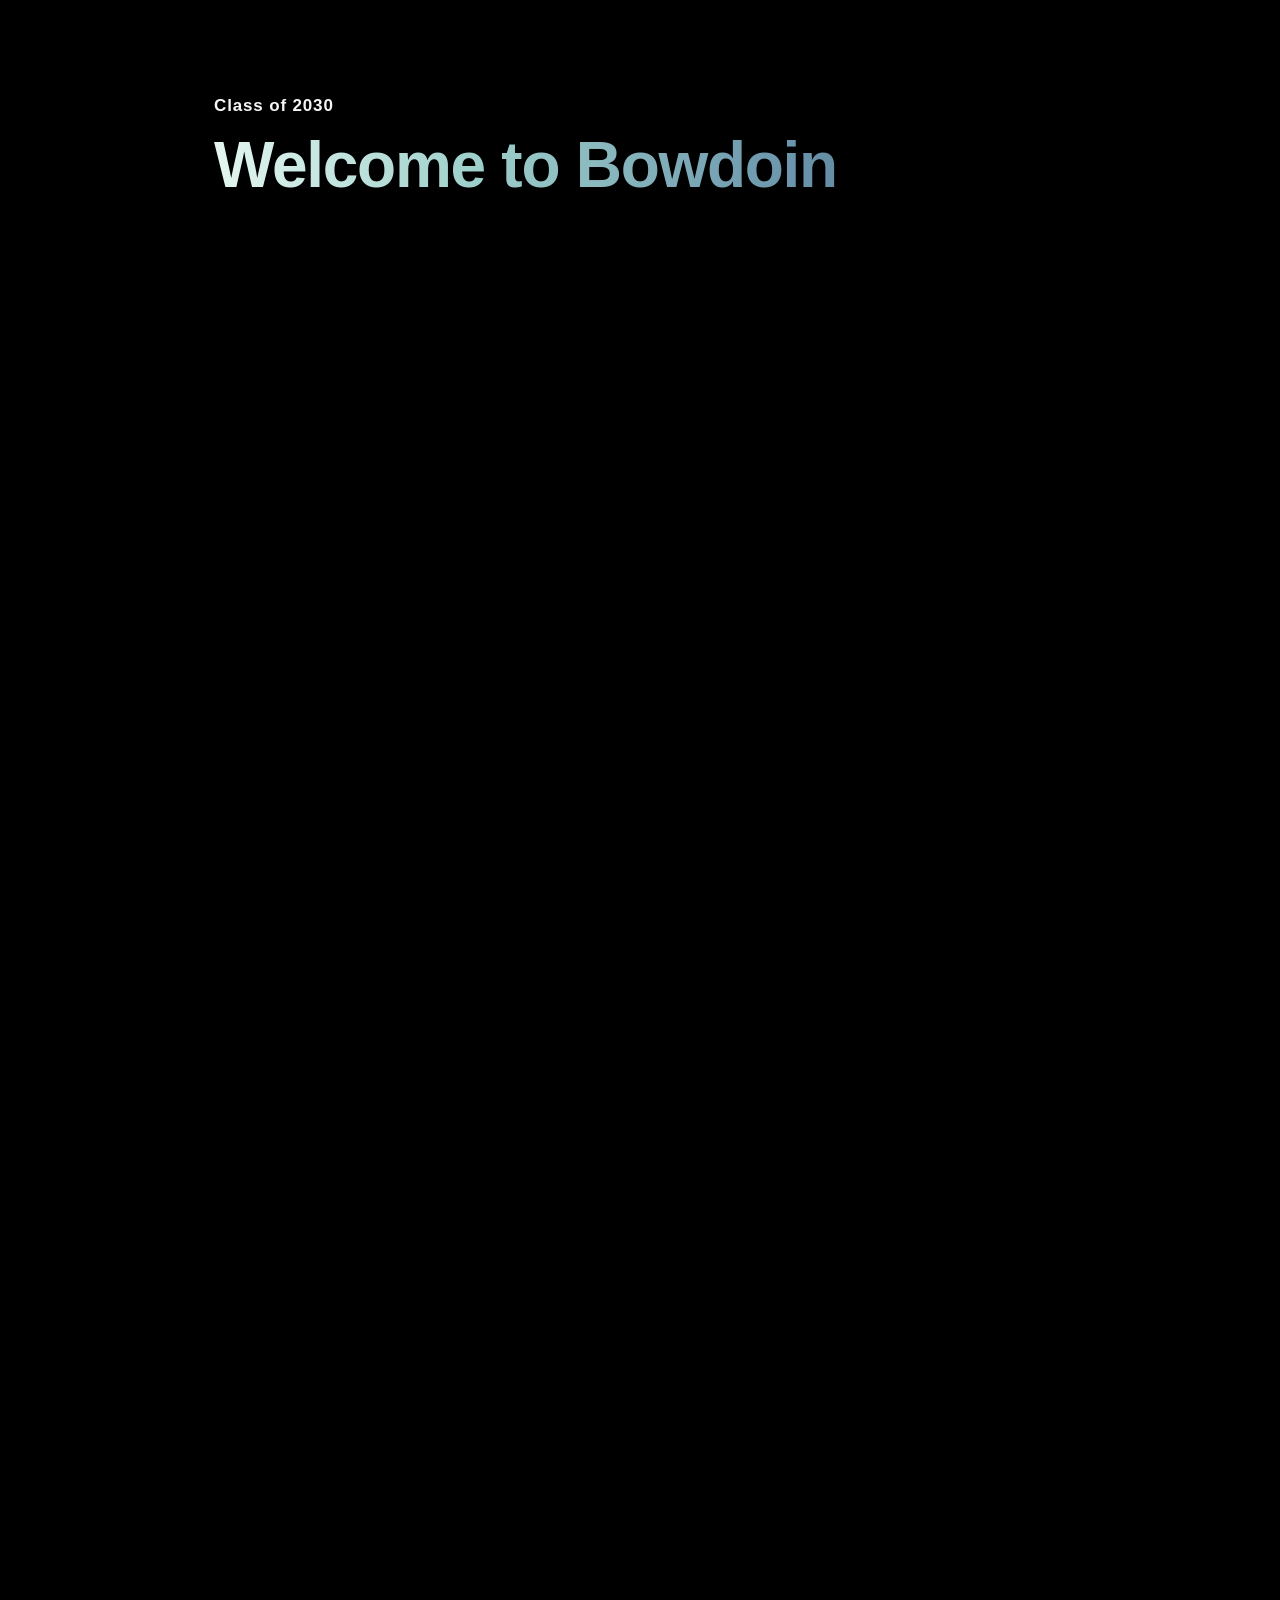
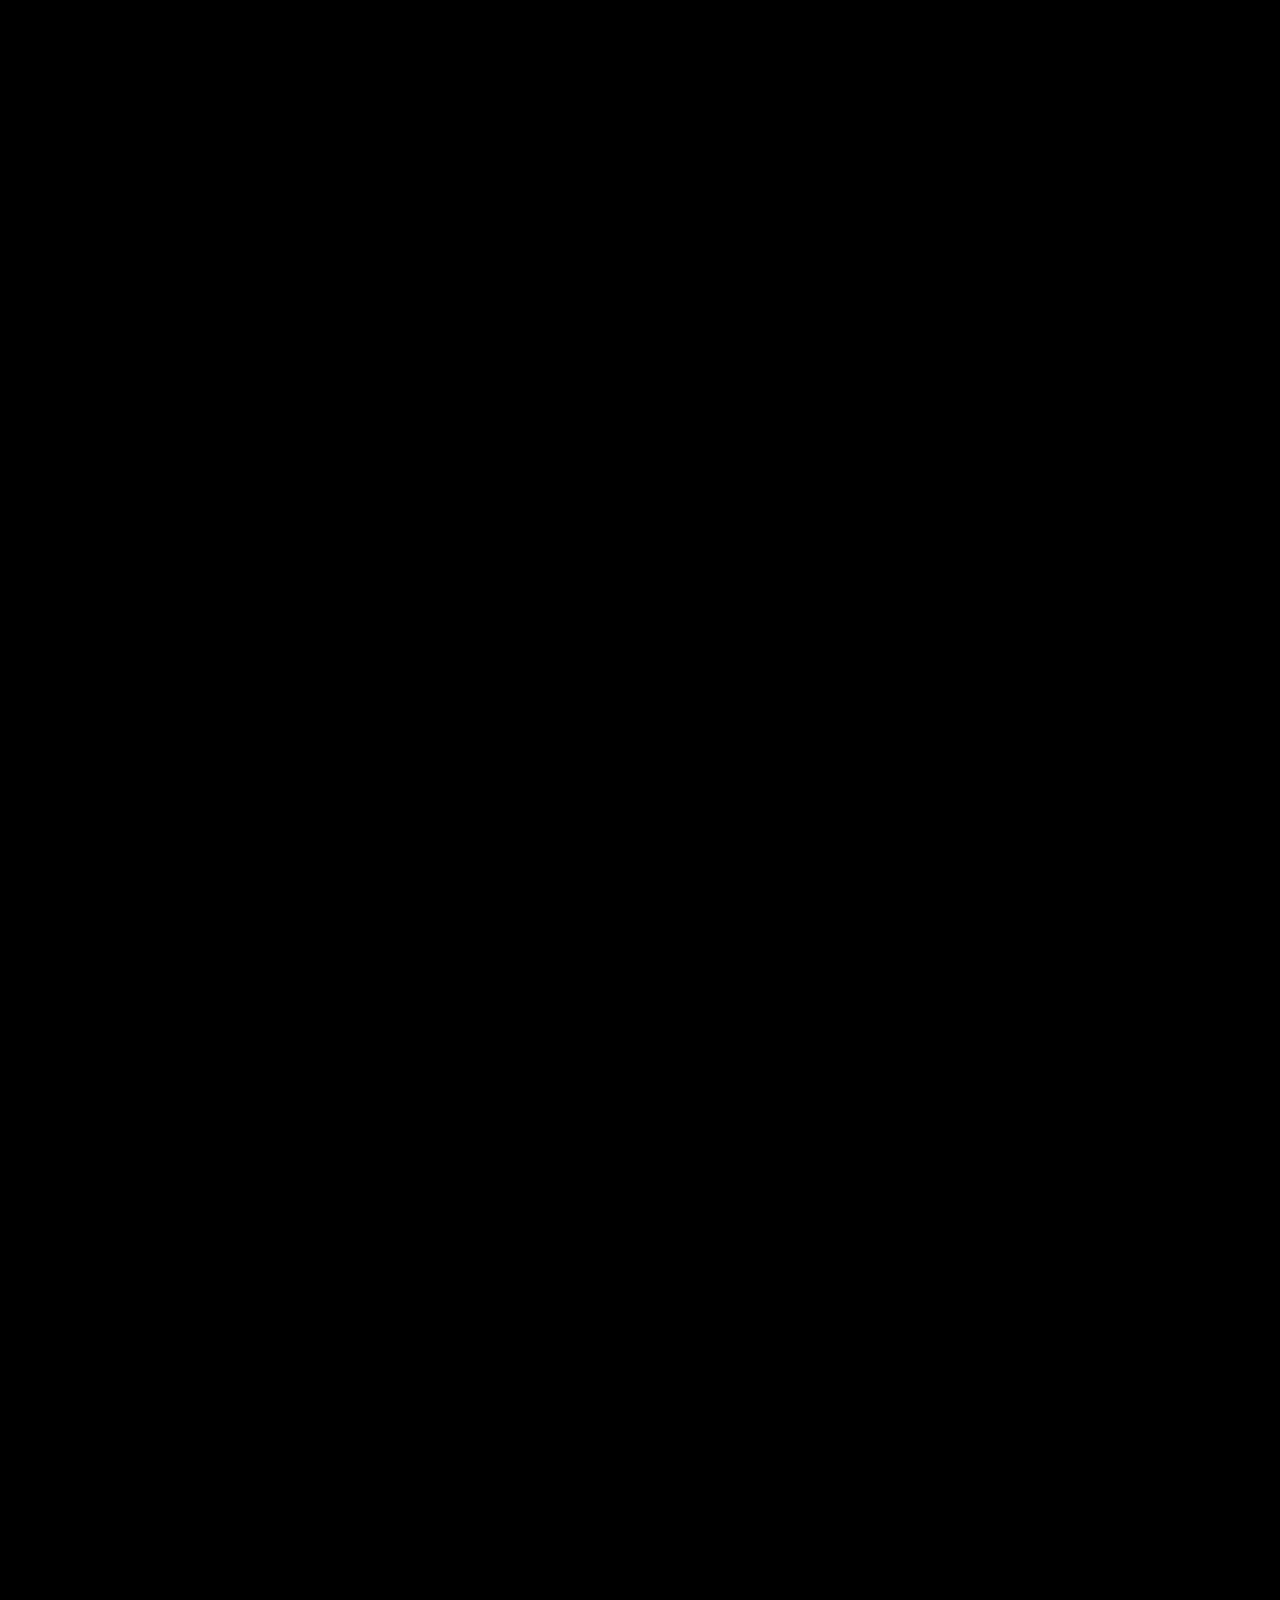
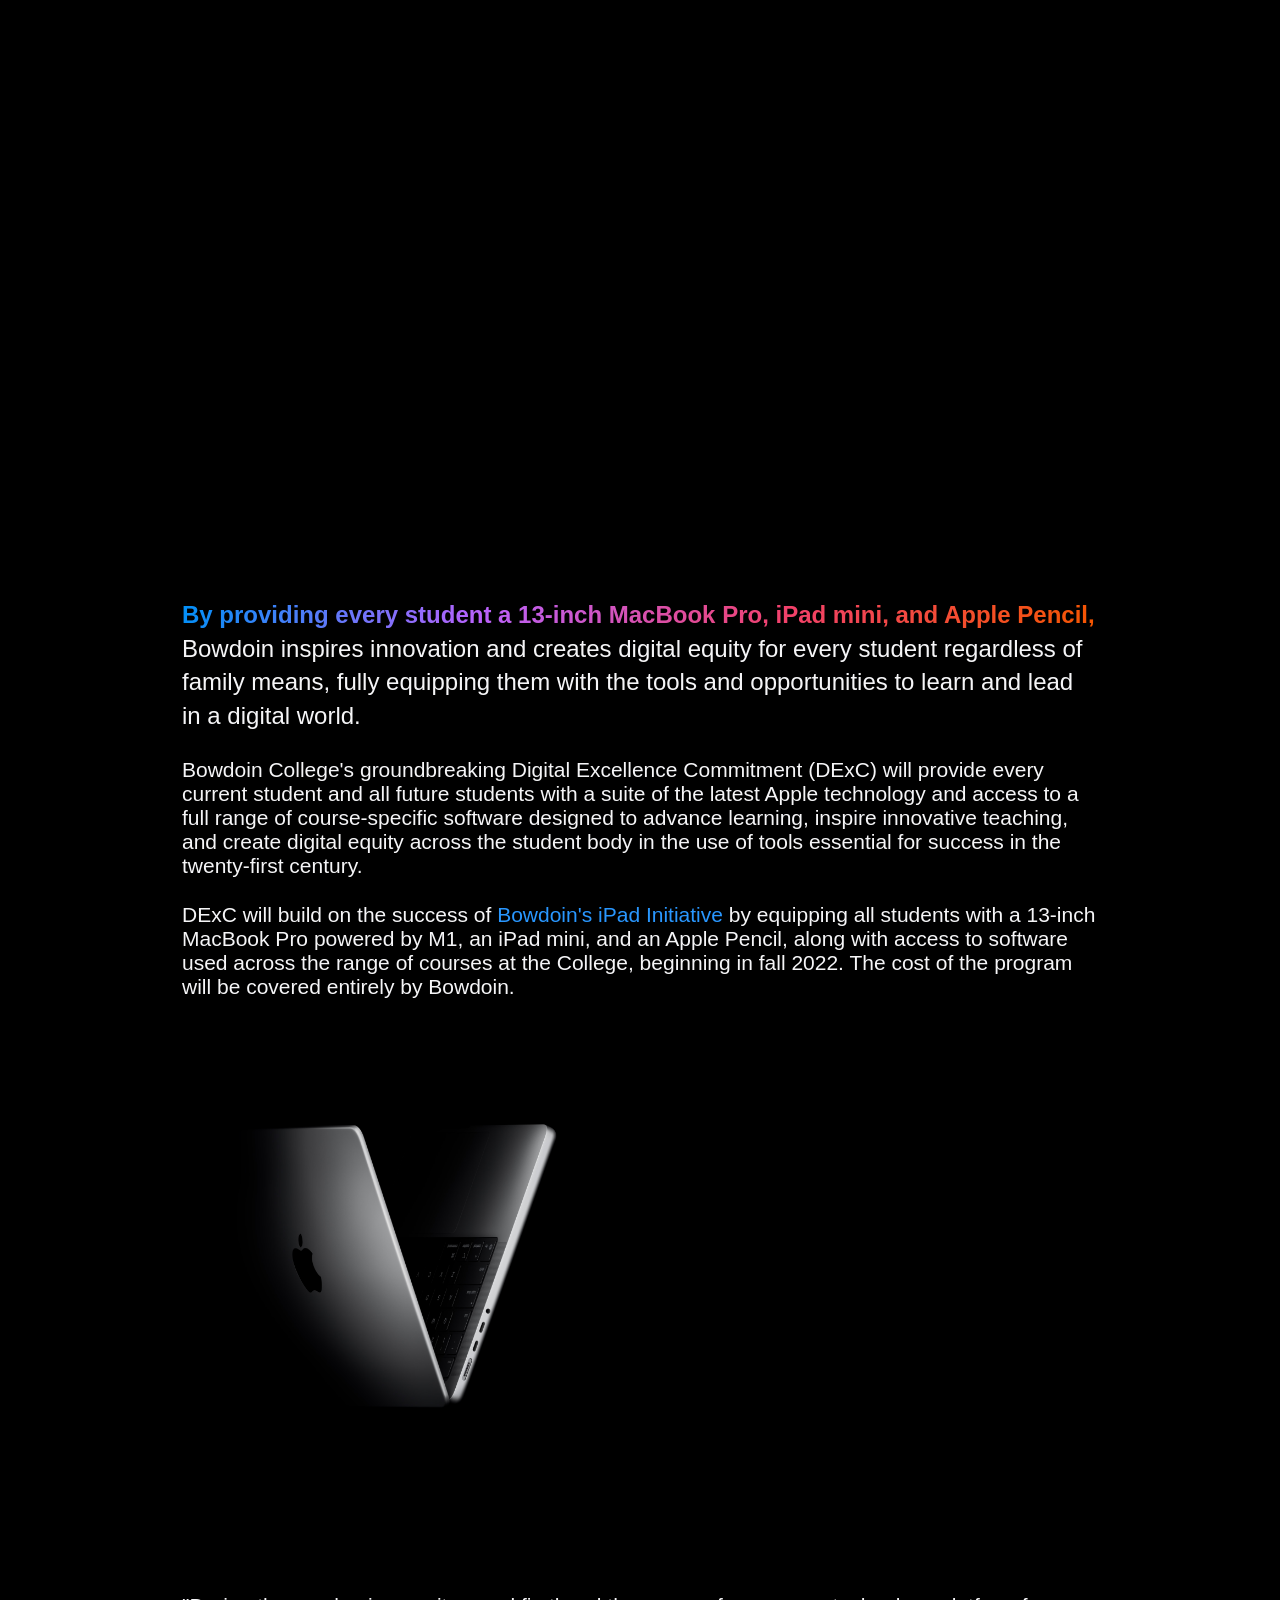
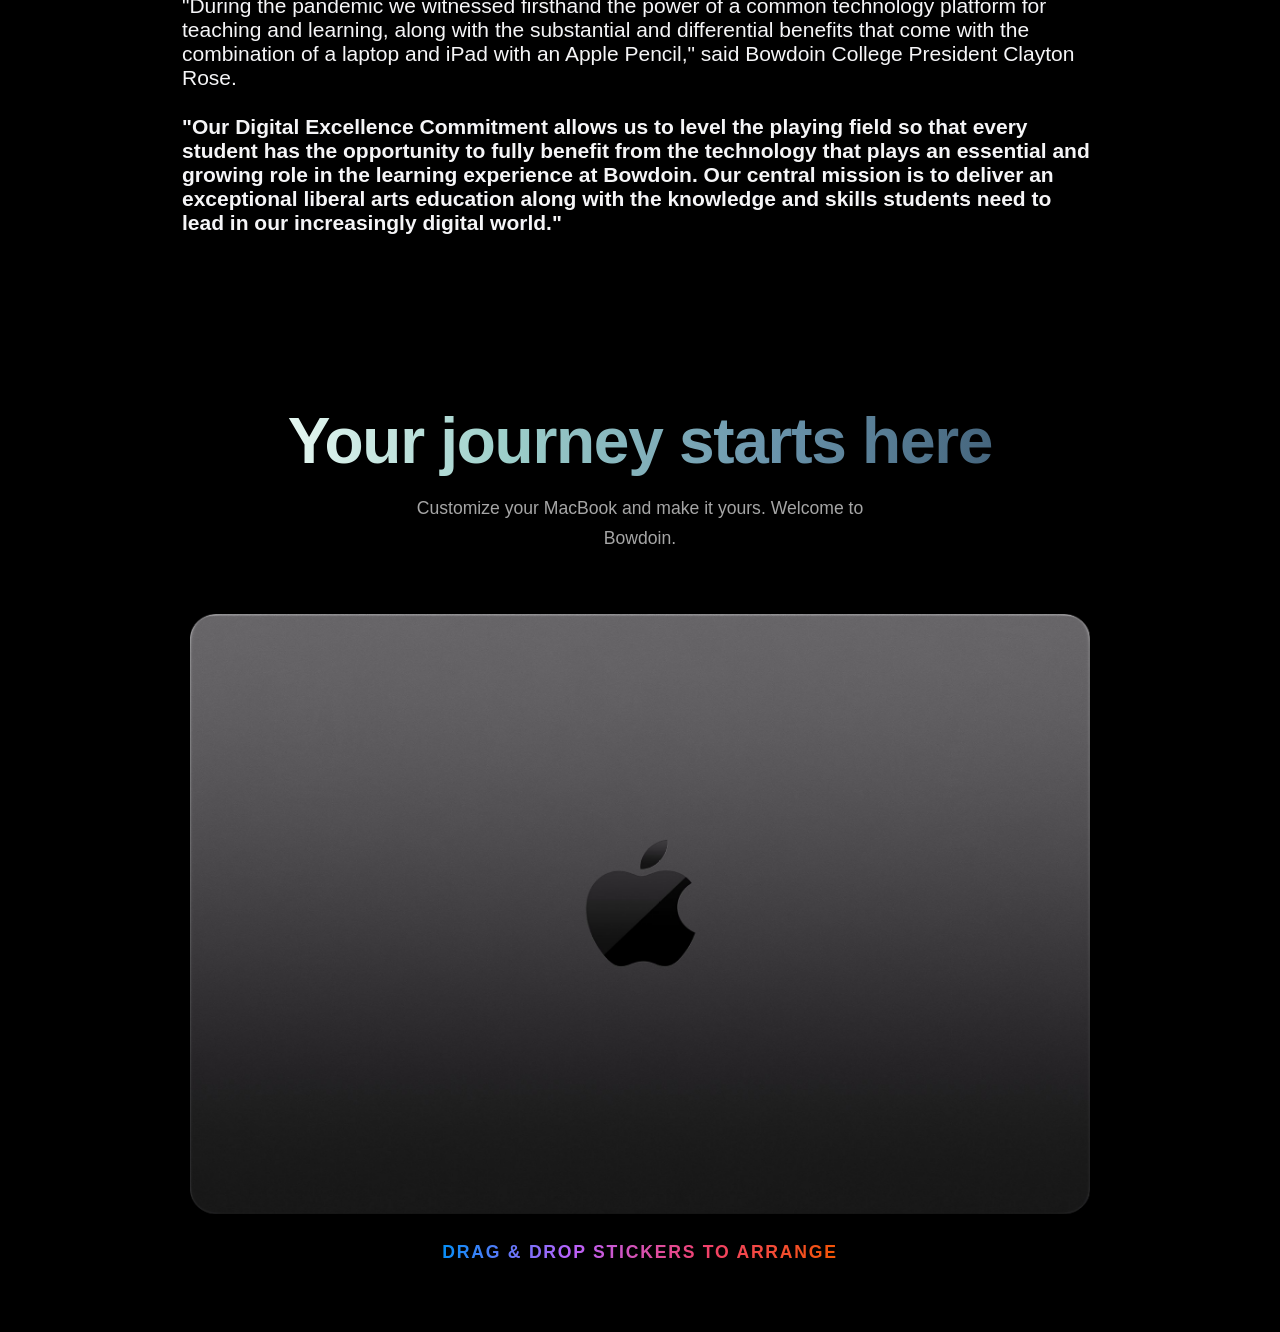
==== commit 17d0dcaa: "animations sections" ====
--- a/bowdoin-2.html
+++ b/bowdoin-2.html
@@ -1,114 +1,33 @@
 <!DOCTYPE html>
 <html lang="en">
-<head>
-<meta charset="UTF-8">
-<meta name="viewport" content="width=device-width, initial-scale=1.0">
-<title>Bowdoin Class of 2030 - Display</title>
-<style>
-* { margin:0; padding:0; box-sizing:border-box; }
-body {
-	background: #000;
-	color:#f5f5f7;
-	font-family: SF Pro Display, SF Pro Icons, Helvetica Neue, Helvetica, Arial, sans-serif;
-	overflow-x:hidden;
-	-webkit-font-smoothing:antialiased;
-}
-.section-display { position:relative; background:#000; padding-top:0; }
-.section-header { max-width:980px; margin:0 auto; padding:6rem 2rem 4rem; }
-.section-header-eyebrow { font-size:17px; font-weight:600; color:#86868b; letter-spacing:0.05em; margin-bottom:1rem; }
-.section-header-headline {
-	font-size:clamp(2.5rem, 5vw, 4.5rem); font-weight:700; line-height:1.05; letter-spacing:-0.02em;
-	background-image: linear-gradient(90deg, #e4f6f0, #9dcfca 31%, #6b95ac 68%, #45657d);
-	background-clip: text; -webkit-background-clip: text; -webkit-text-fill-color: transparent;
-}
-.hardware-zoom { position: relative; height: 400vh; }
-.scroll-container { position: sticky; top: 0; height: 100vh; overflow: hidden; display: flex; align-items: center; justify-content: center; }
-.hardware-container { position: absolute; inset: 0; display: flex; align-items: center; justify-content: center; transform-origin: center center; will-change: transform; }
-.hardware-image { width: min(1400px, 120vw); height: auto; display: block; user-select: none; }
-.scrim { position: absolute; inset: 0; background: rgba(0,0,0,0.72); opacity: 0; pointer-events: none; will-change: opacity; z-index: 2; }
-.copy-lockup { position: absolute; inset: 0; display: flex; align-items: center; justify-content: center; pointer-events: none; z-index: 3; overflow: hidden; }
-.hardware-zoom-copy { text-align: center; padding: 0 2rem; }
-.line-clip { overflow: hidden; line-height: 1.3; margin-bottom: 0.4rem; }
-.line-clip p { font-size: clamp(1.2rem, 2.5vw, 1.9rem); font-weight: 600; color: #f5f5f7; transform: translateY(100%); will-change: transform, opacity; opacity: 0; }
-.subsection-container { position: relative; background: #000; }
-.viewport-content { max-width: 980px; margin: 0 auto; padding: 0rem 2rem 5rem; }
-.column { font-size: 21px; max-width: 840px; margin: 0 auto; }
-.column p { margin: 0 0 25px; position: relative; z-index: 1; }
-.column a { color: #2997ff; text-decoration: none; }
-.column a:hover { text-decoration: underline; }
-.column .img-wrap { display: flex; align-items: center; justify-content: center; z-index: 0; position: relative; margin: 0 0 -100px; }
-.column img { max-width: 100%; height: auto; }
-.typography-eyebrow-reduced { font-size: 24px; line-height: 1.4; font-weight: 400; color: #f5f5f7; margin-bottom: 35px; }
-.section-copy-with-highlight .highlight {
-	background: linear-gradient(108deg, #0090f7, #ba62fc 33%, #f2416b 66%, #f55600);
-	-webkit-background-clip: text; -webkit-text-fill-color: transparent; background-clip: text; font-weight: 600;
-}
-#bottom { display: flex; flex-direction: column; align-items: center; justify-content: center; text-align: center; padding: 4rem 2rem; }
-#bottom h2 {
-	font-size: clamp(2rem, 5vw, 4rem); font-weight: 700; letter-spacing: -.02em; margin-bottom: 1rem;
-	background-image: linear-gradient(90deg, #e4f6f0, #9dcfca 31%, #6b95ac 68%, #45657d);
-	background-clip: text; -webkit-background-clip: text; -webkit-text-fill-color: transparent;
-}
-#bottom p { color: rgba(255,255,255,.65); font-size: 1.1rem; max-width: 500px; line-height: 1.7; }
-::-webkit-scrollbar { width: 5px; }
-::-webkit-scrollbar-track { background: #000; }
-::-webkit-scrollbar-thumb { background: rgba(255,255,255,.2); border-radius: 3px; }
+	<head>
+	<meta charset="UTF-8">
+	<meta name="viewport" content="width=device-width, initial-scale=1.0">
+	<title>Bowdoin Class of 2030 - Display</title>
 
-/* ══ STICKER BOARD ══ */
-.sticker-wrap {
-	position: relative; width: 100%; max-width: 900px; height: 560px; margin: 60px auto 0;
-	background-image: url('./img/mac-macbook-pro.png');
-	background-repeat: no-repeat; background-size: 100% 100%; overflow: hidden;
-}
-.sticker { position: absolute; opacity: 0; will-change: transform, opacity; user-select: none; -webkit-user-drag: none; }
-.sticker img { width: 100%; height: auto; object-fit: contain; pointer-events: none; -webkit-user-drag: none; user-select: none; display: block; }
-
-@keyframes stickerDrop {
-	0%   { opacity:0; transform:rotate(var(--rot-start,-8deg)) scale(0.4) translateY(-80px); filter:blur(6px); }
-	45%  { opacity:1; filter:blur(0); transform:rotate(calc(var(--rot-end,3deg)*0.5)) scale(1.12) translateY(12px); }
-	65%  { transform:rotate(calc(var(--rot-end,3deg)*1.15)) scale(0.95) translateY(-6px); }
-	80%  { transform:rotate(calc(var(--rot-end,3deg)*0.9)) scale(1.03) translateY(3px); }
-	92%  { transform:rotate(var(--rot-end,3deg)) scale(0.99) translateY(-1px); }
-	100% { opacity:1; transform:rotate(var(--rot-end,3deg)) scale(1) translateY(0); filter:blur(0); }
-}
-.sticker.landed { opacity:1; animation: stickerDrop 0.8s cubic-bezier(0.22,1,0.36,1) both; }
-
-.sticker1  { --rot-start:-14deg; --rot-end:  2deg; animation-delay:0.00s; }
-.sticker2  { --rot-start: 11deg; --rot-end: -4deg; animation-delay:0.10s; }
-.sticker3  { --rot-start: -7deg; --rot-end:  6deg; animation-delay:0.20s; }
-.sticker4  { --rot-start: 15deg; --rot-end: -3deg; animation-delay:0.30s; }
-.sticker5  { --rot-start:-10deg; --rot-end:  5deg; animation-delay:0.40s; }
-.sticker6  { --rot-start:  9deg; --rot-end: -6deg; animation-delay:0.50s; }
-.sticker7  { --rot-start:-13deg; --rot-end:  4deg; animation-delay:0.60s; }
-.sticker8  { --rot-start: 12deg; --rot-end: -5deg; animation-delay:0.70s; }
-.sticker9  { --rot-start: -8deg; --rot-end:  7deg; animation-delay:0.80s; }
-.sticker10 { --rot-start: 13deg; --rot-end: -2deg; animation-delay:0.90s; }
-.sticker11 { --rot-start:  8deg; --rot-end: -4deg; animation-delay:1.00s; }
-
-.sticker.landed:not(.dragging):hover { z-index:50 !important; cursor:grab; transition:filter 0.25s ease; filter:drop-shadow(0 18px 36px rgba(0,0,0,0.7)); }
-.sticker.dragging { cursor:grabbing !important; z-index:999 !important; filter:drop-shadow(0 30px 60px rgba(0,0,0,0.85)) brightness(1.08) !important; transition:none !important; }
-.sticker.snap-back { transition: transform 0.55s cubic-bezier(0.34,1.3,0.64,1) !important; }
-.sticker-hint { margin-top:24px; font-size:12px; color:rgba(255,255,255,0.2); letter-spacing:0.1em; text-transform:uppercase; }
-</style>
+    <!-- Main Custom CSS -->
+    <link rel="stylesheet" type="text/css" href="assets/css/style.css">
 </head>
 <body>
 
 <section class="section-display">
 	<div class="viewport-content" style="padding-bottom:0">
 		<header class="section-header">
-			<h2 class="section-header-eyebrow">Welcome to Bowdoin.</h2>
-			<p class="section-header-headline">Welcome, Class of 2030!</p>
+			<h2 class="section-header-eyebrow">Class of 2030</h2>
+			<p class="section-header-headline">Welcome to Bowdoin</p>
 		</header>
 	</div>
 
+	<!-- ══ SCROLL ZOOM TRACK ══ -->
 	<div class="hardware-zoom" id="hw-zoom">
 		<div class="scroll-container">
 			<div class="hardware-container" id="hw-container">
-				<img src="https://www.apple.com/v/macbook-pro/av/images/overview/display/display_hero__dnrmwfbtmz0i_large_2x.jpg" alt="MacBook Pro Display" class="hardware-image">
+				<img src="https://www.apple.com/v/macbook-pro/av/images/overview/display/display_hero__dnrmwfbtmz0i_large_2x.jpg"
+				     alt="MacBook Pro Display" class="hardware-image">
 			</div>
 			<div class="scrim" id="scrim"></div>
 			<div class="copy-lockup">
-				<div class="hardware-zoom-copy" id="copy-block">
+				<div class="hardware-zoom-copy">
 					<div class="line-clip"><p data-line="0">Every incoming Bowdoin student</p></div>
 					<div class="line-clip"><p data-line="1">receives a brand new MacBook Pro</p></div>
 					<div class="line-clip"><p data-line="2">to support your academic journey.</p></div>
@@ -117,227 +36,89 @@
 			</div>
 		</div>
 	</div>
+	<!-- ══ / SCROLL ZOOM TRACK ══ -->
 
+	<!-- ══ CONTENT SECTION — scroll-reveal ══ -->
 	<div class="subsection-container">
 		<div class="viewport-content">
 			<div class="column">
-				<p class="typography-eyebrow-reduced section-copy-with-highlight">
-					<span class="highlight">By providing every student a 13-inch MacBook Pro, iPad mini, and Apple Pencil,</span> Bowdoin inspires innovation and creates digital equity for every student regardless of family means, fully equipping them with the tools and opportunities to learn and lead in a digital world.
+
+				<!-- Lead highlight — reveals from bottom -->
+				<p class="typography-eyebrow-reduced section-copy-with-highlight reveal-text">
+					<span class="highlight">By providing every student a 13-inch MacBook Pro, iPad mini, and Apple Pencil,</span>
+					Bowdoin inspires innovation and creates digital equity for every student regardless of family means,
+					fully equipping them with the tools and opportunities to learn and lead in a digital world.
 				</p>
-				<p>Bowdoin College's groundbreaking Digital Excellence Commitment (DExC) will provide every current student and all future students with a suite of the latest Apple technology and access to a full range of course-specific software designed to advance learning, inspire innovative teaching, and create digital equity across the student body in the use of tools essential for success in the twenty-first century.</p>
-				<p>DExC will build on the success of <a href="#">Bowdoin's iPad Initiative</a> by equipping all students with a 13-inch MacBook Pro powered by M1, an iPad mini, and an Apple Pencil, along with access to software used across the range of courses at the College, beginning in fall 2022. The cost of the program will be covered entirely by Bowdoin.</p>
-				<div class="img-wrap">
-					<img alt="macbook-and-ipad-wide.jpg" class="full-width no-border" height="340" src="./img/hero-mac.jpg" width="853">
-					<img src="https://www.apple.com/v/ipad-pro/av/images/overview/intelligence/hero__mdl3lpkglcia_large_2x.jpg" alt="">
+
+				<!-- Body copy — staggered reveal from bottom -->
+				<p class="reveal-text">Bowdoin College's groundbreaking Digital Excellence Commitment (DExC) will provide every current student and all future students with a suite of the latest Apple technology and access to a full range of course-specific software designed to advance learning, inspire innovative teaching, and create digital equity across the student body in the use of tools essential for success in the twenty-first century.</p>
+
+				<p class="reveal-text">DExC will build on the success of <a href="#">Bowdoin's iPad Initiative</a> by equipping all students with a 13-inch MacBook Pro powered by M1, an iPad mini, and an Apple Pencil, along with access to software used across the range of courses at the College, beginning in fall 2022. The cost of the program will be covered entirely by Bowdoin.</p>
+
+				<!-- Device images: MacBook from left, iPad from right -->
+				<div class="devices-showcase">
+					<div class="device-left" id="device-macbook">
+						<img src="./assets/img/hero-mac.jpg" alt="MacBook Pro">
+					</div>
+					<div class="device-right" id="device-ipad">
+						<img src="https://www.apple.com/v/ipad-pro/av/images/overview/intelligence/hero__mdl3lpkglcia_large_2x.jpg" alt="iPad Pro">
+					</div>
 				</div>
-				<p>"During the pandemic we witnessed firsthand the power of a common technology platform for teaching and learning, along with the substantial and differential benefits that come with the combination of a laptop and iPad with an Apple Pencil," said Bowdoin College President Clayton Rose.</p>
-				<p><b>"Our Digital Excellence Commitment allows us to level the playing field so that every student has the opportunity to fully benefit from the technology that plays an essential and growing role in the learning experience at Bowdoin. Our central mission is to deliver an exceptional liberal arts education along with the knowledge and skills students need to lead in our increasingly digital world."</b></p>
+
+				<!-- Quotes — reveal from bottom -->
+				<p class="reveal-text">"During the pandemic we witnessed firsthand the power of a common technology platform for teaching and learning, along with the substantial and differential benefits that come with the combination of a laptop and iPad with an Apple Pencil," said Bowdoin College President Clayton Rose.</p>
+
+				<p class="reveal-text"><b>"Our Digital Excellence Commitment allows us to level the playing field so that every student has the opportunity to fully benefit from the technology that plays an essential and growing role in the learning experience at Bowdoin. Our central mission is to deliver an exceptional liberal arts education along with the knowledge and skills students need to lead in our increasingly digital world."</b></p>
+
 			</div>
 		</div>
 	</div>
+	<!-- ══ / CONTENT SECTION ══ -->
 </section>
 
+<!-- ══ STICKER BOARD ══ -->
 <div id="bottom">
 	<h2>Your journey starts here</h2>
 	<p>Customize your MacBook and make it yours. Welcome to Bowdoin.</p>
 
 	<div class="sticker-wrap" id="sticker-board">
-		<div class="sticker sticker1"  style="width:320px; left:30px;   top:30px;"  data-rot="2">
-			<img src="./img/logo-1.svg" alt="Bowdoin" draggable="false">
+		<div class="sticker sticker1" style="width:320px; left:30px; top:30px;" data-rot="2">
+			<img src="./assets/img/logo-1.svg" alt="Bowdoin" draggable="false">
 		</div>
-		<div class="sticker sticker2"  style="width:130px; left:75px;   top:130px;" data-rot="-4">
-			<img src="./img/logo-2.svg" alt="Polar Bear" draggable="false">
+		<div class="sticker sticker2" style="width:130px; left:75px; top:130px;" data-rot="-4">
+			<img src="./assets/img/logo-2.svg" alt="Polar Bear" draggable="false">
 		</div>
-		<div class="sticker sticker3"  style="width:150px; left:410px;  top:40px;"  data-rot="6">
-			<img src="./img/logo-3.svg" alt="Polar Bear" draggable="false">
+		<div class="sticker sticker3" style="width:150px; left:410px; top:40px;" data-rot="6">
+			<img src="./assets/img/logo-3.svg" alt="Polar Bear" draggable="false">
 		</div>
-		<div class="sticker sticker4"  style="width:110px; left:620px;  top:15px;"  data-rot="-3">
-			<img src="./img/logo-4.png" alt="Bowdoin College" draggable="false">
+		<div class="sticker sticker4" style="width:110px; left:600px; top:15px;" data-rot="-3">
+			<img src="./assets/img/logo-4.png" alt="Bowdoin College" draggable="false">
 		</div>
-		<div class="sticker sticker5"  style="width:140px; left:760px;  top:50px;"  data-rot="5">
-			<img src="./img/logo-5.svg" alt="Bowdoin College" draggable="false">
+		<div class="sticker sticker5" style="width:140px; left:740px; top:50px;" data-rot="5">
+			<img src="./assets/img/logo-5.svg" alt="Bowdoin College" draggable="false">
 		</div>
-		<div class="sticker sticker6"  style="width:100px; left:50px;   bottom:25px;" data-rot="-6">
-			<img src="./img/logo-6.png" alt="Bowdoin College" draggable="false">
+		<div class="sticker sticker6" style="width:100px; left:50px; bottom:25px;" data-rot="-6">
+			<img src="./assets/img/logo-6.png" alt="Bowdoin College" draggable="false">
 		</div>
-		<div class="sticker sticker7"  style="width:146px; left:180px;  top:270px;" data-rot="4">
-			<img src="./img/logo-7.svg" alt="Bowdoin College" draggable="false">
+		<div class="sticker sticker7" style="width:146px; left:180px; top:270px;" data-rot="4">
+			<img src="./assets/img/logo-7.svg" alt="Bowdoin College" draggable="false">
 		</div>
-		<div class="sticker sticker8"  style="width:118px; left:380px;  bottom:10px;" data-rot="-5">
-			<img src="./img/logo-8.svg" alt="Bowdoin College" draggable="false">
+		<div class="sticker sticker8" style="width:118px; left:380px; bottom:10px;" data-rot="-5">
+			<img src="./assets/img/logo-8.svg" alt="Bowdoin College" draggable="false">
 		</div>
-		<div class="sticker sticker9"  style="width:145px; left:570px;  top:240px;" data-rot="7">
-			<img src="./img/logo-9.svg" alt="Bowdoin College" draggable="false">
+		<div class="sticker sticker9" style="width:145px; left:570px; top:240px;" data-rot="7">
+			<img src="./assets/img/logo-9.svg" alt="Bowdoin College" draggable="false">
 		</div>
 		<div class="sticker sticker10" style="width:225px; right:-20px; top:200px;" data-rot="-2">
-			<img src="./img/logo-10.svg" alt="Bowdoin College" draggable="false">
+			<img src="./assets/img/logo-10.svg" alt="Bowdoin College" draggable="false">
 		</div>
-		<div class="sticker sticker11" style="width:125px; right:45px;  bottom:20px;" data-rot="-2">
-			<img src="./img/logo-11.svg" alt="Bowdoin College" draggable="false">
+		<div class="sticker sticker11" style="width:125px; right:45px; bottom:20px;" data-rot="-2">
+			<img src="./assets/img/logo-11.svg" alt="Bowdoin College" draggable="false">
 		</div>
 	</div>
 	<p class="sticker-hint">drag &amp; drop stickers to arrange</p>
 </div>
 
-<script>
-(function () {
-
-const clamp  = (v, lo, hi) => Math.max(lo, Math.min(hi, v));
-const lerp   = (a, b, t)   => a + (b - a) * t;
-const easeIO = t => t < .5 ? 4*t*t*t : 1 - Math.pow(-2*t + 2, 3) / 2;
-
-/* ── Scroll animation ── */
-const section     = document.getElementById('hw-zoom');
-const hwContainer = document.getElementById('hw-container');
-const scrim       = document.getElementById('scrim');
-const lines       = document.querySelectorAll('.hardware-zoom-copy p');
-
-const PHASE = {
-	scrimIn:  [0.10, 0.30],
-	textIn:   [0.30, 0.68],
-	scrimOut: [0.80, 0.95],
-	zoomOut:  [0.75, 1.00],
-};
-
-function seg(p, from, to) { return clamp((p - from) / (to - from), 0, 1); }
-
-function animate() {
-	const rect     = section.getBoundingClientRect();
-	const trackLen = rect.height - window.innerHeight;
-	const p        = clamp(-rect.top / trackLen, 0, 1);
-
-	const scrimIn  = easeIO(seg(p, ...PHASE.scrimIn));
-	const scrimOut = easeIO(seg(p, ...PHASE.scrimOut));
-	scrim.style.opacity = Math.max(0, scrimIn - scrimOut);
-
-	lines.forEach((line, i) => {
-		const lineFrom = PHASE.textIn[0] + i * 0.07;
-		const lineP    = easeIO(seg(p, lineFrom, lineFrom + 0.12));
-		const fadeOut  = easeIO(seg(p, ...PHASE.scrimOut));
-		line.style.transform = `translateY(${lerp(40, 0, lineP)}px)`;
-		line.style.opacity   = lineP * (1 - fadeOut);
-	});
-
-	hwContainer.style.transform = `scale(${lerp(1.7, 0.72, easeIO(seg(p, ...PHASE.zoomOut)))})`;
-}
-
-window.addEventListener('scroll', animate, { passive: true });
-animate();
-
-/* ── Stickers ── */
-(function initStickers() {
-	const board    = document.getElementById('sticker-board');
-	const stickers = document.querySelectorAll('.sticker');
-	let   zCounter = 10;
-
-	/* Intersection observer — trigger drop animation */
-	const observer = new IntersectionObserver((entries) => {
-		entries.forEach(entry => {
-			if (entry.isIntersecting) {
-				entry.target.classList.add('landed');
-				observer.unobserve(entry.target);
-			}
-		});
-	}, { threshold: 0.10, rootMargin: '0px 0px -40px 0px' });
-
-	stickers.forEach(s => observer.observe(s));
-
-	/* Drag & Drop */
-	stickers.forEach(sticker => {
-		let isDragging = false;
-		let startX, startY, origLeft, origTop;
-		const currentRot = parseFloat(sticker.dataset.rot) || 0;
-
-		/*
-		 * FIX: use getBoundingClientRect instead of reading style.left/top
-		 * so stickers anchored with `bottom` or `right` don't jump on pickup.
-		 */
-		const resolvePos = () => {
-			const sr = sticker.getBoundingClientRect();
-			const br = board.getBoundingClientRect();
-			return { left: sr.left - br.left, top: sr.top - br.top };
-		};
-
-		sticker.addEventListener('pointerdown', e => {
-			if (!sticker.classList.contains('landed')) return;
-			e.preventDefault();
-
-			isDragging = true;
-			sticker.setPointerCapture(e.pointerId);
-
-			/* Freeze animation */
-			sticker.style.animation = 'none';
-			sticker.style.opacity   = '1';
-
-			/* Resolve real position and switch to top/left anchoring */
-			const pos = resolvePos();
-			origLeft = pos.left;
-			origTop  = pos.top;
-
-			sticker.style.left   = `${origLeft}px`;
-			sticker.style.top    = `${origTop}px`;
-			sticker.style.right  = 'auto';
-			sticker.style.bottom = 'auto';
-
-			startX = e.clientX;
-			startY = e.clientY;
-
-			zCounter++;
-			sticker.style.zIndex = zCounter;
-			sticker.classList.add('dragging');
-			sticker.style.transform = `rotate(${currentRot}deg) scale(1.1)`;
-		});
-
-		sticker.addEventListener('pointermove', e => {
-			if (!isDragging) return;
-			e.preventDefault();
-
-			const dx = e.clientX - startX;
-			const dy = e.clientY - startY;
-			const tilt = clamp(dx * 0.04, -10, 10);
-
-			sticker.style.left      = `${origLeft + dx}px`;
-			sticker.style.top       = `${origTop  + dy}px`;
-			sticker.style.transform = `rotate(${currentRot + tilt}deg) scale(1.1)`;
-		});
-
-		const onRelease = e => {
-			if (!isDragging) return;
-			isDragging = false;
-			sticker.classList.remove('dragging');
-
-			const dx = e.clientX - startX;
-			const dy = e.clientY - startY;
-			const bw = board.offsetWidth;
-			const bh = board.offsetHeight;
-			const sw = sticker.offsetWidth;
-			const sh = sticker.offsetHeight;
-
-			sticker.style.left = `${clamp(origLeft + dx, -sw * 0.25, bw - sw * 0.75)}px`;
-			sticker.style.top  = `${clamp(origTop  + dy, -sh * 0.25, bh - sh * 0.75)}px`;
-
-			/* Landing wobble */
-			sticker.classList.add('snap-back');
-			const wobble = [
-				`rotate(${currentRot + 3}deg) scale(1.02)`,
-				`rotate(${currentRot - 2}deg) scale(0.99)`,
-				`rotate(${currentRot}deg) scale(1)`,
-			];
-			let wi = 0;
-			const doWobble = () => {
-				if (wi >= wobble.length) { sticker.classList.remove('snap-back'); return; }
-				sticker.style.transform = wobble[wi++];
-				setTimeout(doWobble, 90);
-			};
-			setTimeout(doWobble, 320);
-		};
-
-		sticker.addEventListener('pointerup',     onRelease);
-		sticker.addEventListener('pointercancel', onRelease);
-	});
-})();
-
-})();
-</script>
+<script src="assets/js/script.js"></script>
 </body>
 </html>
--- a/assets/css/style.css
+++ b/assets/css/style.css
@@ -0,0 +1,200 @@
+* { margin:0;
+    padding:0;
+    box-sizing:border-box; 
+}
+body {
+	background: #000;
+    color:#f5f5f7;
+	font-family: SF Pro Display, SF Pro Icons, Helvetica Neue, Helvetica, Arial, sans-serif;
+	overflow-x:hidden; -webkit-font-smoothing:antialiased;
+}
+
+/* ══ HERO ══ */
+.section-display { position:relative; background:#000; padding-top:0; }
+.section-header { max-width:980px; margin:0 auto; padding:6rem 2rem 4rem; }
+.section-header-eyebrow {
+    font-size:17px;
+    font-weight:600;
+    /* color:#86868b; */
+    letter-spacing:0.05em;
+    margin-bottom:1rem;
+}
+.section-header-headline {
+	font-size:clamp(2.5rem, 5vw, 4.5rem); font-weight:700; line-height:1.05; letter-spacing:-0.02em;
+	background-image: linear-gradient(90deg, #e4f6f0, #9dcfca 31%, #6b95ac 68%, #45657d);
+	background-clip: text; -webkit-background-clip: text; -webkit-text-fill-color: transparent;
+}
+.hardware-zoom { position: relative; height: 400vh; }
+.scroll-container { position: sticky; top: 0; height: 100vh; overflow: hidden; display: flex; align-items: center; justify-content: center; }
+.hardware-container { position: absolute; inset: 0; display: flex; align-items: center; justify-content: center; transform-origin: center center; will-change: transform; }
+.hardware-image { width: min(1400px, 120vw); height: auto; display: block; user-select: none; }
+.scrim { position: absolute; inset: 0; background: rgba(0,0,0,0.72); opacity: 0; pointer-events: none; will-change: opacity; z-index: 2; }
+.copy-lockup { position: absolute; inset: 0; display: flex; align-items: center; justify-content: center; pointer-events: none; z-index: 3; overflow: hidden; }
+.hardware-zoom-copy { text-align: center; padding: 0 2rem; }
+.line-clip { overflow: hidden; line-height: 1.3; margin-bottom: 0.4rem; }
+.line-clip p { font-size: clamp(1.2rem, 2.5vw, 1.9rem); font-weight: 600; color: #f5f5f7; transform: translateY(100%); will-change: transform, opacity; opacity: 0; }
+
+/* ══ CONTENT SECTION ══ */
+.subsection-container { position: relative; background: #000; overflow: hidden; }
+.viewport-content { max-width: 980px; margin: 0 auto; padding: 0 2rem 5rem; }
+.column { font-size: 21px; }
+.column a { color: #2997ff; text-decoration: none; }
+.column a:hover { text-decoration: underline; }
+
+.typography-eyebrow-reduced { font-size: 24px; line-height: 1.4; font-weight: 400; color: #f5f5f7; margin-bottom: 35px; }
+.section-copy-with-highlight .highlight {
+	background: linear-gradient(108deg, #0090f7, #ba62fc 33%, #f2416b 66%, #f55600);
+	-webkit-background-clip: text; -webkit-text-fill-color: transparent; background-clip: text; font-weight: 600;
+}
+
+/* ── Text: slide up from bottom ── */
+.reveal-text {
+	opacity: 0;
+	transform: translateY(52px);
+	transition: opacity 0.75s cubic-bezier(0.22,1,0.36,1), transform 0.75s cubic-bezier(0.22,1,0.36,1);
+	margin: 0 0 25px; position: relative; z-index: 1;
+}
+.reveal-text.revealed { opacity: 1; transform: translateY(0); }
+/* Stagger siblings in the same observer batch */
+.reveal-text:nth-child(2) { transition-delay: 0.10s; }
+.reveal-text:nth-child(3) { transition-delay: 0.20s; }
+.reveal-text:nth-child(4) { transition-delay: 0.30s; }
+.reveal-text:nth-child(5) { transition-delay: 0.40s; }
+.reveal-text:nth-child(6) { transition-delay: 0.50s; }
+
+/* ── Device images: fly from sides ── */
+.devices-showcase {
+	display: grid;
+	grid-template-columns: 1fr 1fr;
+	gap: 0 20px;
+	align-items: center;
+	margin: 60px 0 70px;
+	position: relative;
+}
+/* Subtle vertical rule between images */
+/* .devices-showcase::after {
+	content: '';
+	position: absolute; left: 50%; top: 8%; bottom: 8%;
+	width: 1px;
+	background: linear-gradient(to bottom, transparent, rgba(255,255,255,0.07) 30%, rgba(255,255,255,0.07) 70%, transparent);
+	pointer-events: none;
+} */
+.device-left img, .device-right img {
+	width: 100%; height: auto; display: block; border-radius: 10px;
+}
+
+/* MacBook slides in from LEFT */
+.device-left {
+	opacity: 0;
+	transform: translateX(-90px);
+	transition: opacity 0.9s cubic-bezier(0.22,1,0.36,1), transform 0.9s cubic-bezier(0.22,1,0.36,1);
+}
+/* iPad slides in from RIGHT, slightly delayed */
+.device-right {
+	opacity: 0;
+	transform: translateX(90px);
+	transition: opacity 0.9s cubic-bezier(0.22,1,0.36,1) 0.13s, transform 0.9s cubic-bezier(0.22,1,0.36,1) 0.13s;
+}
+.device-left.revealed, .device-right.revealed { opacity: 1; transform: translate(0); }
+
+/* ══ BOTTOM ══ */
+#bottom { display: flex; flex-direction: column; align-items: center; justify-content: center; text-align: center; padding: 4rem 2rem; }
+#bottom h2 {
+	font-size: clamp(2rem, 5vw, 4rem); font-weight: 700; letter-spacing: -.02em; margin-bottom: 1rem;
+	background-image: linear-gradient(90deg, #e4f6f0, #9dcfca 31%, #6b95ac 68%, #45657d);
+	background-clip: text; -webkit-background-clip: text; -webkit-text-fill-color: transparent;
+}
+#bottom > p { color: rgba(255,255,255,.65); font-size: 1.1rem; max-width: 500px; line-height: 1.7; }
+
+/* ══ STICKER BOARD ══ */
+.sticker-wrap {
+	position: relative;
+    width: 100%;
+    max-width: 900px;
+    height: 600px;
+    margin: 60px auto 0;
+	background-image: url('../img/mac-macbook-pro-6.png');
+	background-repeat: no-repeat;
+    background-size: 100% 100%;
+    overflow: hidden;
+}
+.sticker { position: absolute; opacity: 0; will-change: transform, opacity; user-select: none; -webkit-user-drag: none; }
+.sticker img { width: 100%; height: auto; object-fit: contain; pointer-events: none; -webkit-user-drag: none; user-select: none; display: block; }
+
+@keyframes stickerDrop {
+	0%   { opacity:0; transform:rotate(var(--rot-start,-8deg)) scale(0.4) translateY(-80px); filter:blur(6px); }
+	45%  { opacity:1; filter:blur(0); transform:rotate(calc(var(--rot-end,3deg)*0.5)) scale(1.12) translateY(12px); }
+	65%  { transform:rotate(calc(var(--rot-end,3deg)*1.15)) scale(0.95) translateY(-6px); }
+	80%  { transform:rotate(calc(var(--rot-end,3deg)*0.9)) scale(1.03) translateY(3px); }
+	92%  { transform:rotate(var(--rot-end,3deg)) scale(0.99) translateY(-1px); }
+	100% { opacity:1; transform:rotate(var(--rot-end,3deg)) scale(1) translateY(0); filter:blur(0); }
+}
+.sticker.landed { opacity:1; animation: stickerDrop 0.8s cubic-bezier(0.22,1,0.36,1) both; }
+
+.sticker1  { --rot-start:-14deg; --rot-end:  2deg; animation-delay:0.00s; }
+.sticker2  { --rot-start: 11deg; --rot-end: -4deg; animation-delay:0.10s; }
+.sticker3  { --rot-start: -7deg; --rot-end:  6deg; animation-delay:0.20s; }
+.sticker4  { --rot-start: 15deg; --rot-end: -3deg; animation-delay:0.30s; }
+.sticker5  { --rot-start:-10deg; --rot-end:  5deg; animation-delay:0.40s; }
+.sticker6  { --rot-start:  9deg; --rot-end: -6deg; animation-delay:0.50s; }
+.sticker7  { --rot-start:-13deg; --rot-end:  4deg; animation-delay:0.60s; }
+.sticker8  { --rot-start: 12deg; --rot-end: -5deg; animation-delay:0.70s; }
+.sticker9  { --rot-start: -8deg; --rot-end:  7deg; animation-delay:0.80s; }
+.sticker10 { --rot-start: 13deg; --rot-end: -2deg; animation-delay:0.90s; }
+.sticker11 { --rot-start:  8deg; --rot-end: -4deg; animation-delay:1.00s; }
+
+.sticker.landed:not(.dragging):hover { z-index:50 !important; cursor:grab; transition:filter 0.25s ease; filter:drop-shadow(0 18px 36px rgba(0,0,0,0.7)); }
+.sticker.dragging { cursor:grabbing !important; z-index:999 !important; filter:drop-shadow(0 30px 60px rgba(0,0,0,0.85)) brightness(1.08) !important; transition:none !important; }
+.sticker.snap-back { transition: transform 0.55s cubic-bezier(0.34,1.3,0.64,1) !important; }
+.sticker-hint { 
+	margin-top:24px;
+	font-size:12px;
+	letter-spacing:0.1em;
+	text-transform:uppercase;
+
+	background: linear-gradient(108deg, #0090f7, #ba62fc 33%, #f2416b 66%, #f55600);
+	-webkit-background-clip: text;
+	-webkit-text-fill-color: transparent;
+	background-clip: text;
+	font-weight: 600;
+}
+
+/* ══ SCROLLBAR ══ */
+::-webkit-scrollbar { width: 5px; }
+::-webkit-scrollbar-track { background: #000; }
+::-webkit-scrollbar-thumb { background: rgba(255,255,255,.2); border-radius: 3px; }
+
+/* ══ MOBILE ══ */
+
+@media (min-width: 992px) {
+    .subsection-container {
+        margin-top: -65px;
+    }
+}
+
+@media (max-width: 680px) {
+	.section-header { padding: 3.5rem 1.5rem 2rem; }
+	.viewport-content { padding: 0 1.5rem 3rem; }
+	.column { font-size: 17px; }
+	.typography-eyebrow-reduced { font-size: 19px; }
+
+	/* Stack devices vertically; slide from bottom on mobile */
+	.devices-showcase {
+		grid-template-columns: 1fr;
+		gap: 20px;
+		margin: 40px 0 50px;
+	}
+	.devices-showcase::after { display: none; }
+	.device-left  { transform: translateY(60px); }
+	.device-right { transform: translateY(60px); transition-delay: 0.18s; }
+
+	/* Smaller sticker board */
+	.sticker-wrap { height: 300px; }
+	#bottom { padding: 3rem 1.5rem; }
+}
+
+/* ══ TABLET 681–900px ══ */
+@media (min-width: 681px) and (max-width: 900px) {
+	.column { font-size: 19px; }
+	.devices-showcase { gap: 0 14px; }
+}
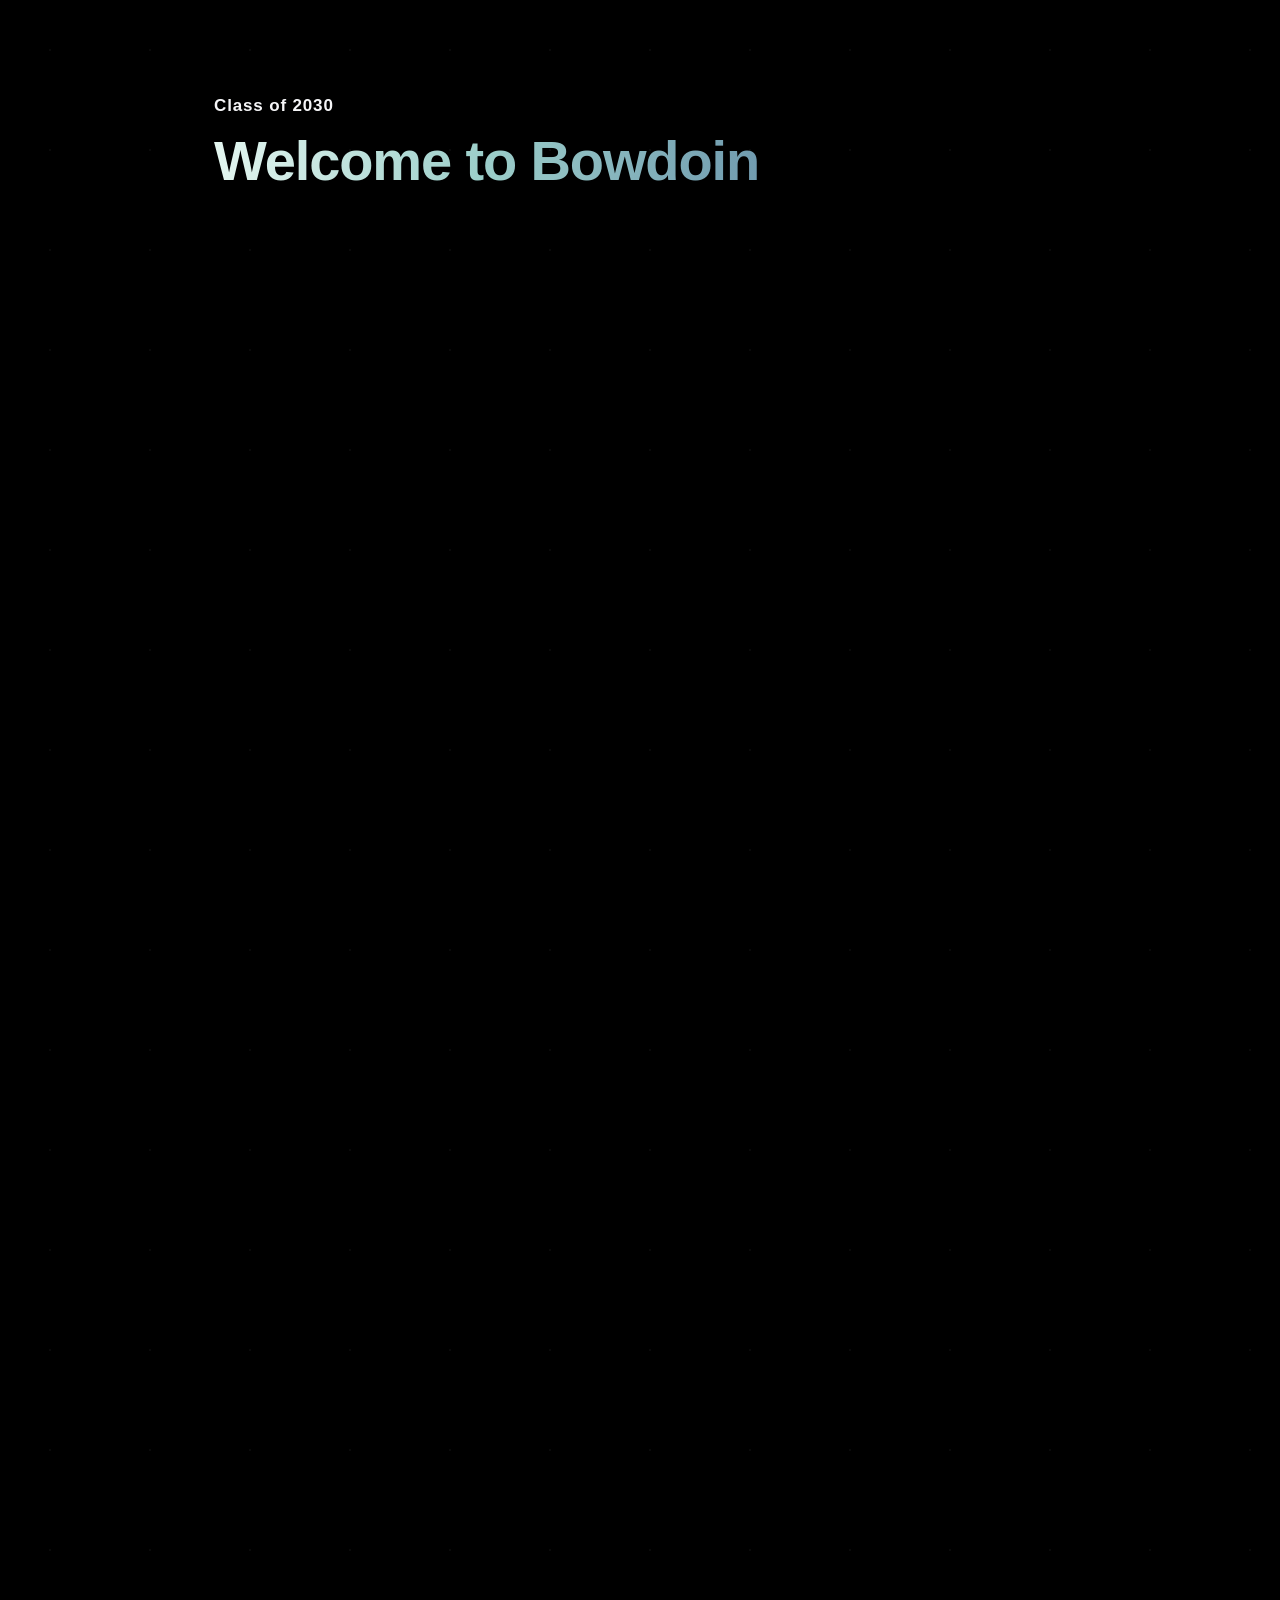
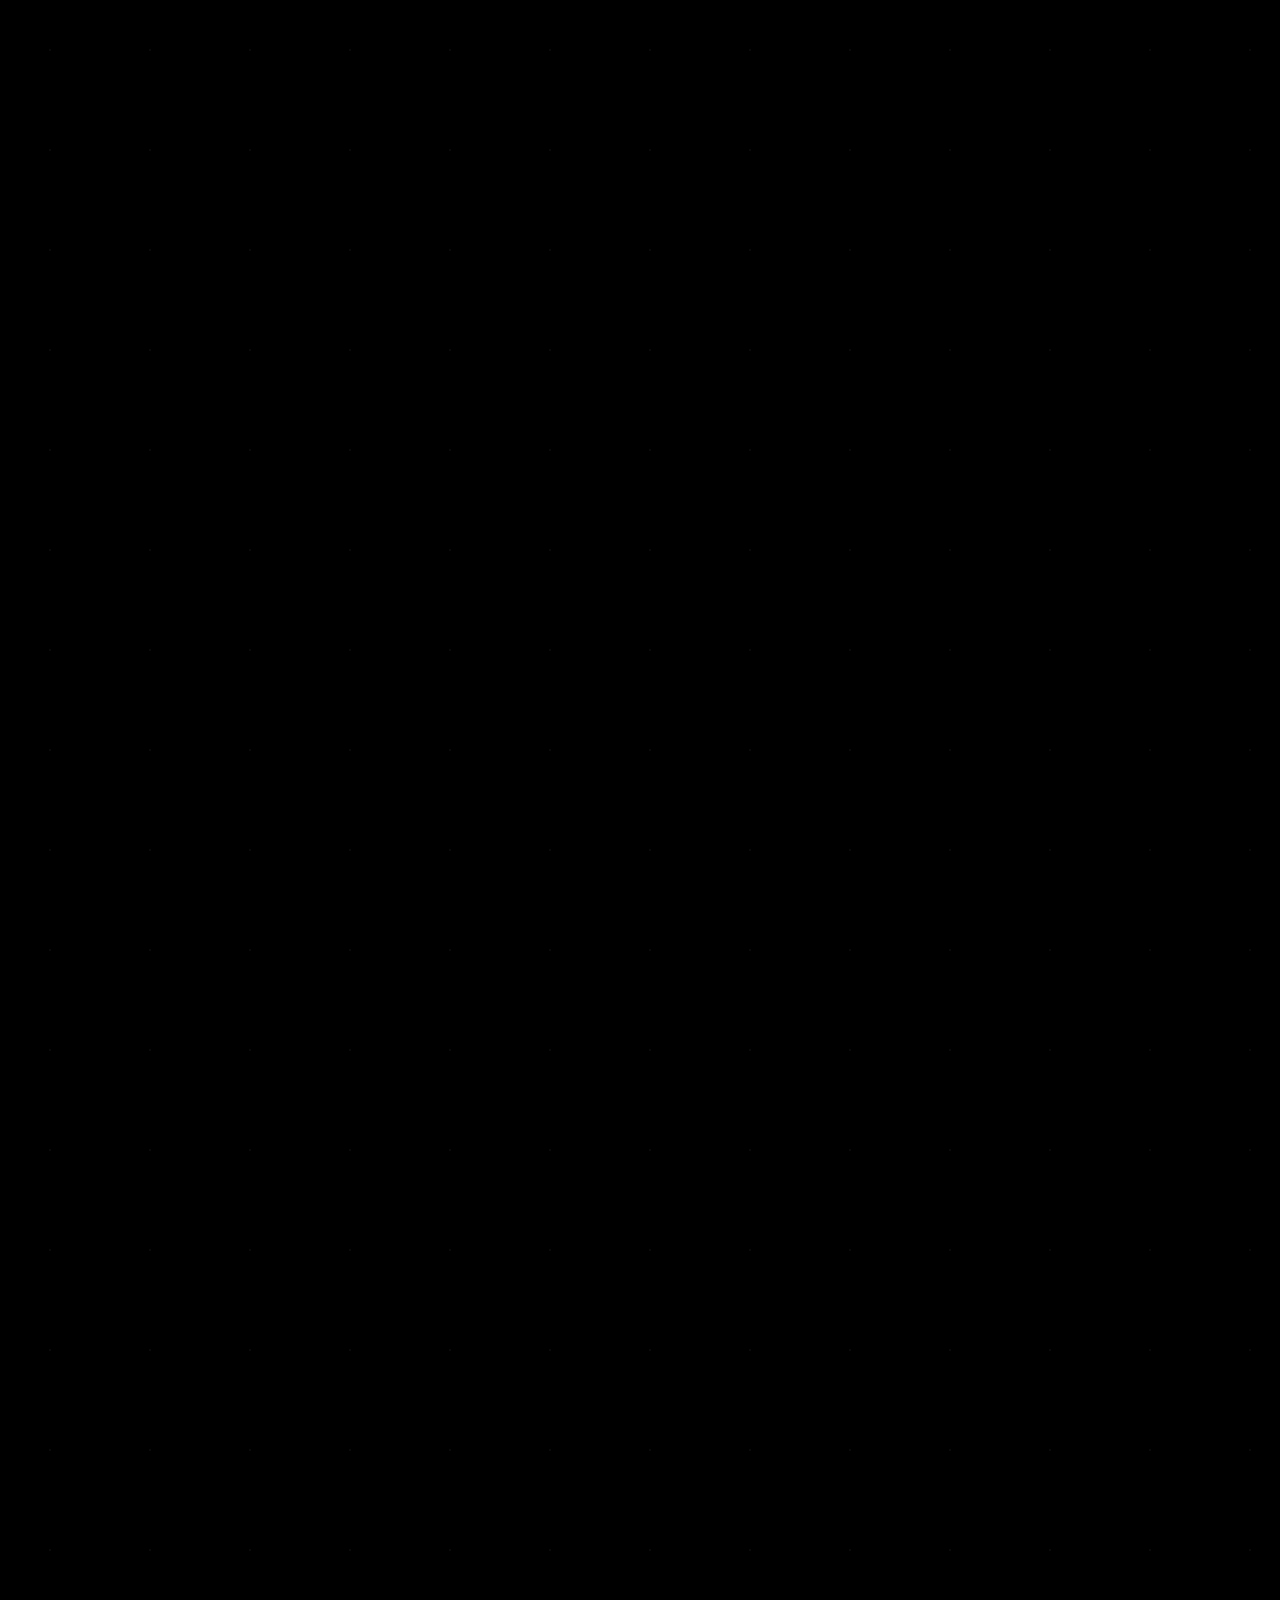
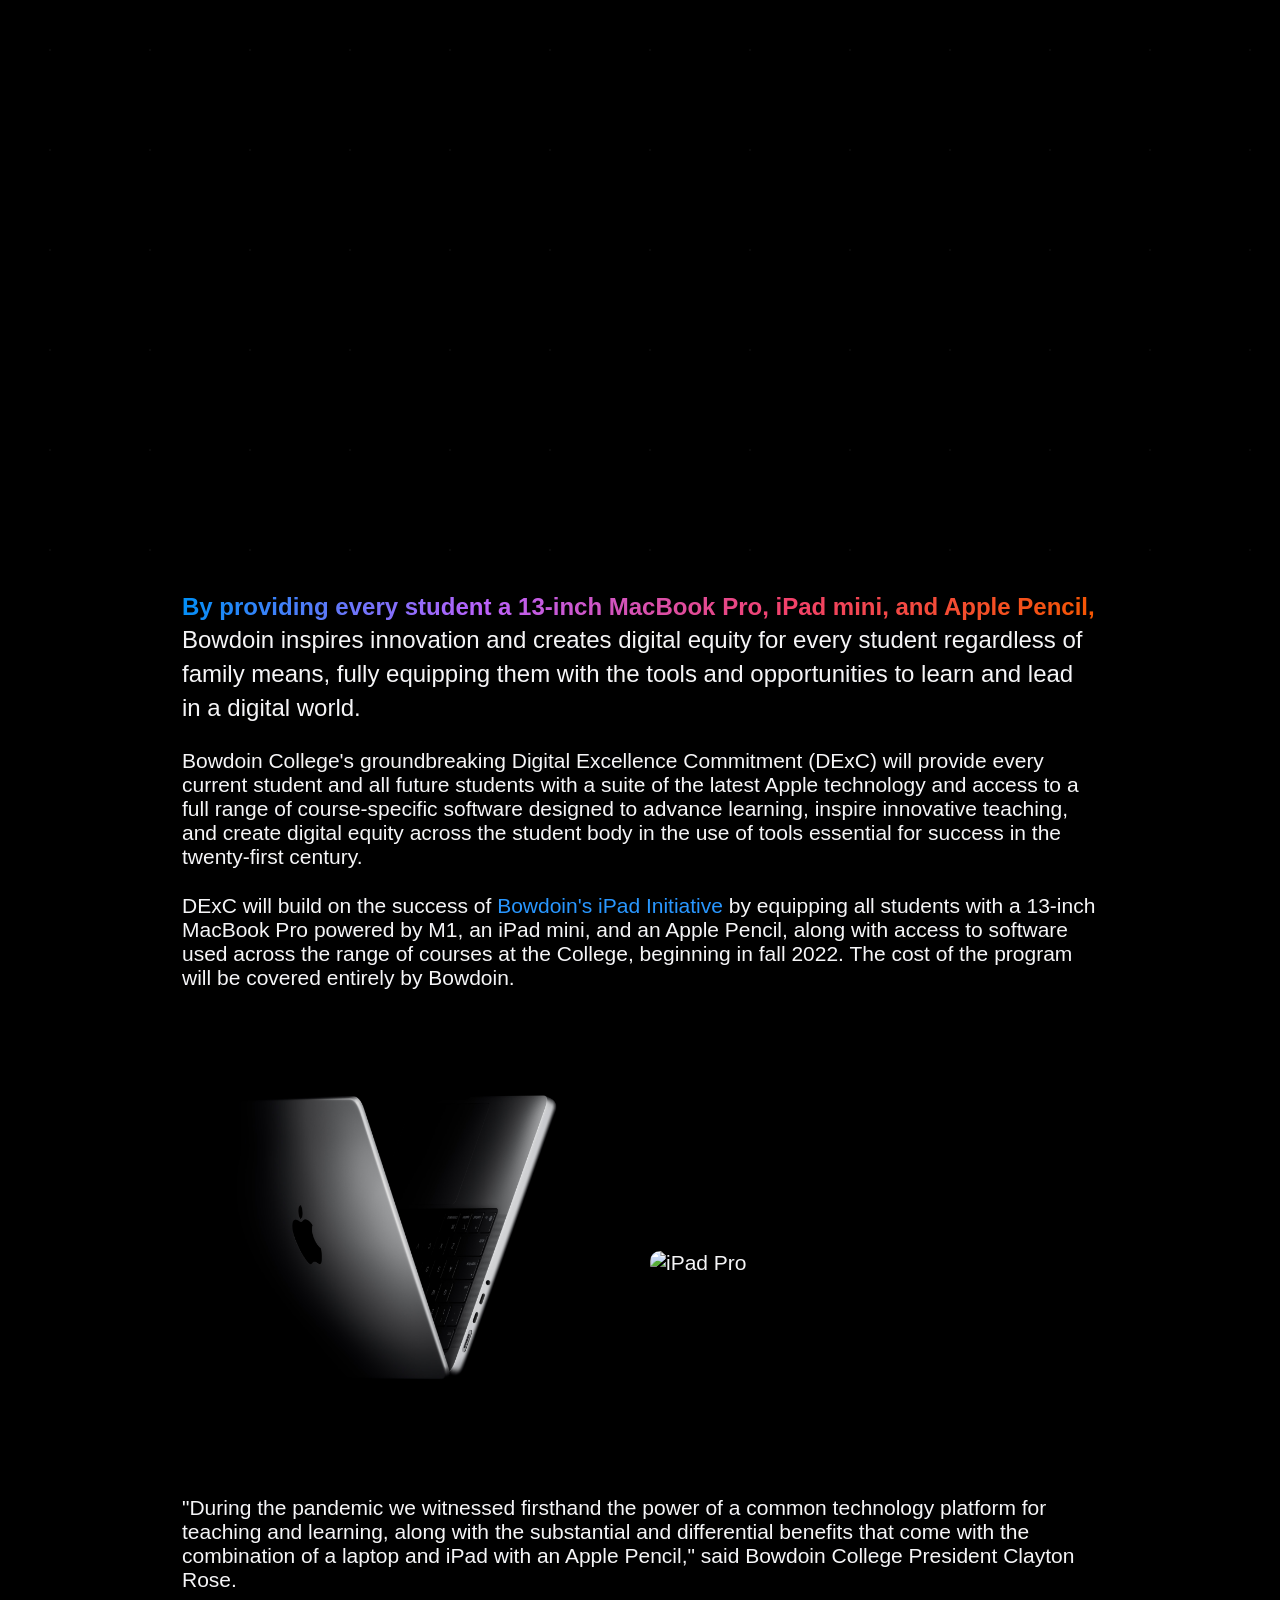
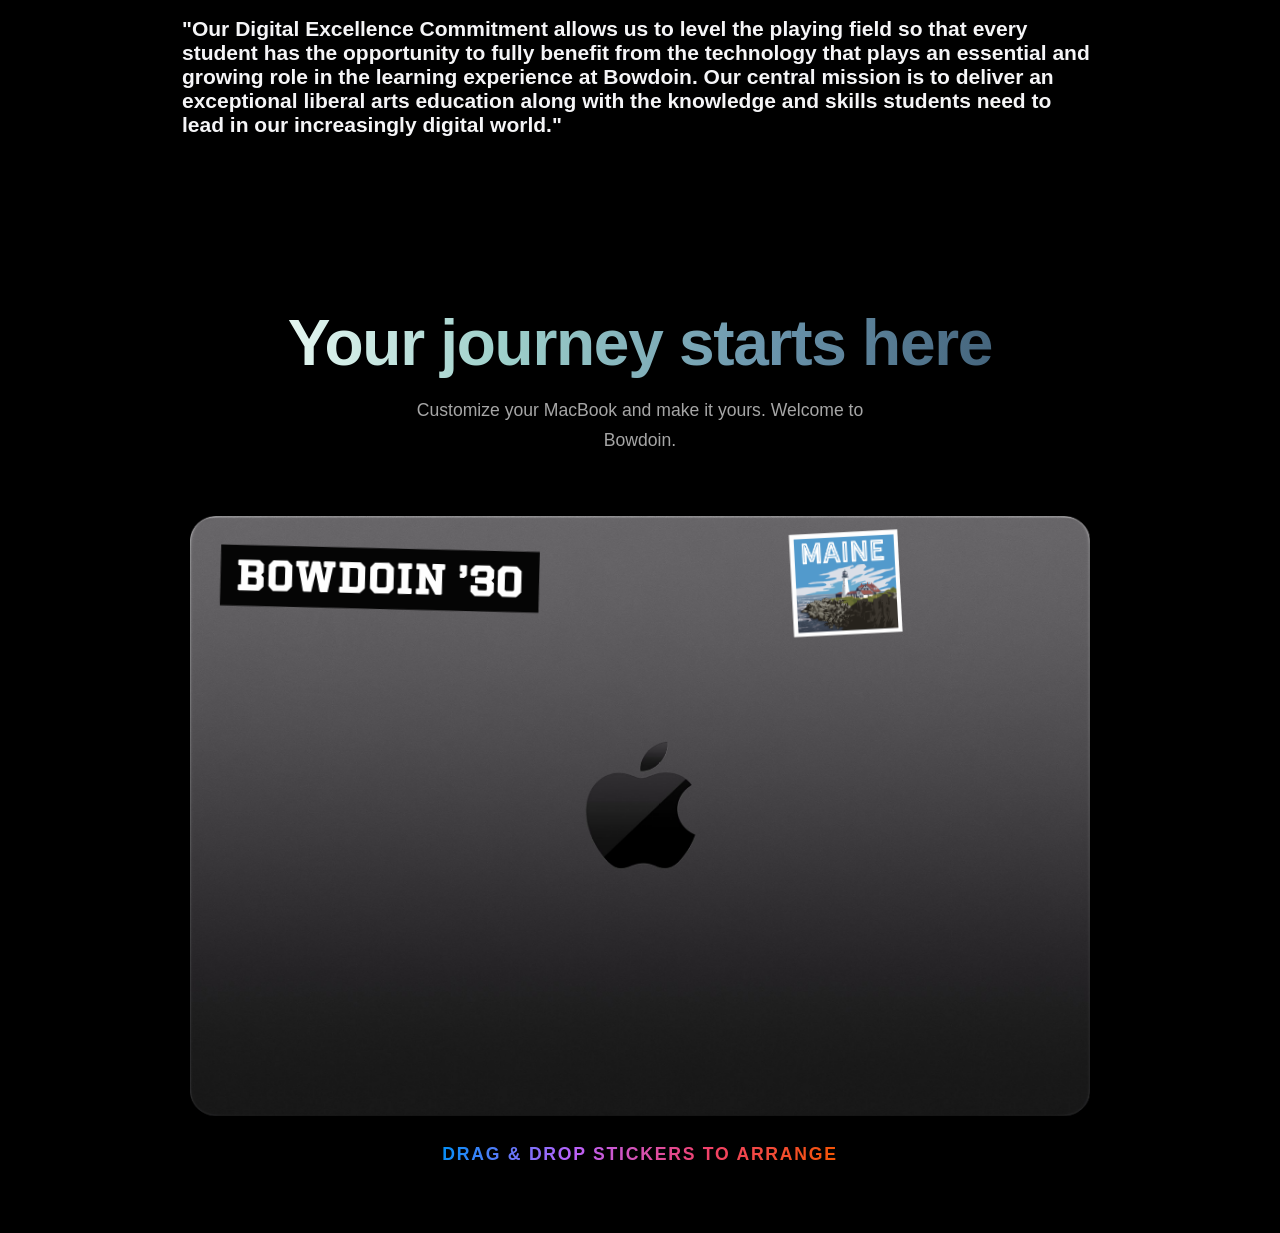
==== commit 6c8b958d: "update responsive" ====
--- a/bowdoin-2.html
+++ b/bowdoin-2.html
@@ -82,37 +82,37 @@
 	<p>Customize your MacBook and make it yours. Welcome to Bowdoin.</p>
 
 	<div class="sticker-wrap" id="sticker-board">
-		<div class="sticker sticker1" style="width:320px; left:30px; top:30px;" data-rot="2">
+		<div class="sticker sticker1" style="" data-rot="2">
 			<img src="./assets/img/logo-1.svg" alt="Bowdoin" draggable="false">
 		</div>
-		<div class="sticker sticker2" style="width:130px; left:75px; top:130px;" data-rot="-4">
+		<div class="sticker sticker2" style="" data-rot="-4">
 			<img src="./assets/img/logo-2.svg" alt="Polar Bear" draggable="false">
 		</div>
-		<div class="sticker sticker3" style="width:150px; left:410px; top:40px;" data-rot="6">
+		<div class="sticker sticker3" style="" data-rot="6">
 			<img src="./assets/img/logo-3.svg" alt="Polar Bear" draggable="false">
 		</div>
-		<div class="sticker sticker4" style="width:110px; left:600px; top:15px;" data-rot="-3">
+		<div class="sticker sticker4" style="" data-rot="-3">
 			<img src="./assets/img/logo-4.png" alt="Bowdoin College" draggable="false">
 		</div>
-		<div class="sticker sticker5" style="width:140px; left:740px; top:50px;" data-rot="5">
+		<div class="sticker sticker5" style="" data-rot="5">
 			<img src="./assets/img/logo-5.svg" alt="Bowdoin College" draggable="false">
 		</div>
-		<div class="sticker sticker6" style="width:100px; left:50px; bottom:25px;" data-rot="-6">
+		<div class="sticker sticker6" style="" data-rot="-6">
 			<img src="./assets/img/logo-6.png" alt="Bowdoin College" draggable="false">
 		</div>
-		<div class="sticker sticker7" style="width:146px; left:180px; top:270px;" data-rot="4">
+		<div class="sticker sticker7" style="" data-rot="4">
 			<img src="./assets/img/logo-7.svg" alt="Bowdoin College" draggable="false">
 		</div>
-		<div class="sticker sticker8" style="width:118px; left:380px; bottom:10px;" data-rot="-5">
+		<div class="sticker sticker8" style="" data-rot="-5">
 			<img src="./assets/img/logo-8.svg" alt="Bowdoin College" draggable="false">
 		</div>
-		<div class="sticker sticker9" style="width:145px; left:570px; top:240px;" data-rot="7">
+		<div class="sticker sticker9" style="" data-rot="7">
 			<img src="./assets/img/logo-9.svg" alt="Bowdoin College" draggable="false">
 		</div>
-		<div class="sticker sticker10" style="width:225px; right:-20px; top:200px;" data-rot="-2">
+		<div class="sticker sticker10" style="" data-rot="-2">
 			<img src="./assets/img/logo-10.svg" alt="Bowdoin College" draggable="false">
 		</div>
-		<div class="sticker sticker11" style="width:125px; right:45px; bottom:20px;" data-rot="-2">
+		<div class="sticker sticker11" style="" data-rot="-2">
 			<img src="./assets/img/logo-11.svg" alt="Bowdoin College" draggable="false">
 		</div>
 	</div>
--- a/assets/css/style.css
+++ b/assets/css/style.css
@@ -9,52 +9,159 @@
 	overflow-x:hidden; -webkit-font-smoothing:antialiased;
 }
 
-/* ══ HERO ══ */
-.section-display { position:relative; background:#000; padding-top:0; }
-.section-header { max-width:980px; margin:0 auto; padding:6rem 2rem 4rem; }
+/* HERO */
+.section-display {
+    position:relative;
+    background:#000;
+    padding-top:0;
+    position: relative;
+}
+.section-display::before {
+    content: '';
+    position: absolute;
+    top: 0;
+    left: 0;
+    right: 0;
+    bottom: 0;
+    background: url('data:image/svg+xml,<svg width="100" height="100" xmlns="http://www.w3.org/2000/svg"><rect width="100" height="100" fill="none"/><circle cx="50" cy="50" r="1" fill="rgba(255,255,255,0.1)"/></svg>');
+    opacity: 0.5;
+}
+
+.section-header {
+    max-width:980px;
+    margin:0 auto;
+    padding:6rem 2rem 4rem;
+}
 .section-header-eyebrow {
     font-size:17px;
     font-weight:600;
-    /* color:#86868b; */
     letter-spacing:0.05em;
     margin-bottom:1rem;
 }
 .section-header-headline {
-	font-size:clamp(2.5rem, 5vw, 4.5rem); font-weight:700; line-height:1.05; letter-spacing:-0.02em;
+	font-size: 56px;
+    font-weight:700;
+    line-height:1.05;
+    letter-spacing:-0.02em;
 	background-image: linear-gradient(90deg, #e4f6f0, #9dcfca 31%, #6b95ac 68%, #45657d);
-	background-clip: text; -webkit-background-clip: text; -webkit-text-fill-color: transparent;
-}
-.hardware-zoom { position: relative; height: 400vh; }
-.scroll-container { position: sticky; top: 0; height: 100vh; overflow: hidden; display: flex; align-items: center; justify-content: center; }
-.hardware-container { position: absolute; inset: 0; display: flex; align-items: center; justify-content: center; transform-origin: center center; will-change: transform; }
-.hardware-image { width: min(1400px, 120vw); height: auto; display: block; user-select: none; }
-.scrim { position: absolute; inset: 0; background: rgba(0,0,0,0.72); opacity: 0; pointer-events: none; will-change: opacity; z-index: 2; }
-.copy-lockup { position: absolute; inset: 0; display: flex; align-items: center; justify-content: center; pointer-events: none; z-index: 3; overflow: hidden; }
-.hardware-zoom-copy { text-align: center; padding: 0 2rem; }
-.line-clip { overflow: hidden; line-height: 1.3; margin-bottom: 0.4rem; }
-.line-clip p { font-size: clamp(1.2rem, 2.5vw, 1.9rem); font-weight: 600; color: #f5f5f7; transform: translateY(100%); will-change: transform, opacity; opacity: 0; }
-
-/* ══ CONTENT SECTION ══ */
-.subsection-container { position: relative; background: #000; overflow: hidden; }
-.viewport-content { max-width: 980px; margin: 0 auto; padding: 0 2rem 5rem; }
-.column { font-size: 21px; }
-.column a { color: #2997ff; text-decoration: none; }
-.column a:hover { text-decoration: underline; }
-
-.typography-eyebrow-reduced { font-size: 24px; line-height: 1.4; font-weight: 400; color: #f5f5f7; margin-bottom: 35px; }
+	background-clip: text;
+    -webkit-background-clip: text;
+    -webkit-text-fill-color: transparent;
+}
+.hardware-zoom { 
+    position: relative; 
+    height: 400vh; 
+}
+.scroll-container { 
+    position: sticky; 
+    top: 0; 
+    height: 100vh; 
+    overflow: hidden; 
+    display: flex; 
+    align-items: center; 
+    justify-content: center; 
+}
+.hardware-container { 
+    position: absolute; 
+    inset: 0; 
+    display: flex; 
+    align-items: center; 
+    justify-content: center; 
+    transform-origin: center center; 
+    will-change: transform; 
+}
+.hardware-image { 
+    width: min(1400px, 120vw);
+    height: auto;
+    display: block;
+    user-select: none;
+}
+.scrim {
+    position: absolute;
+    inset: 0;
+    background: rgba(0,0,0,0.72);
+    opacity: 0;
+    pointer-events: none;
+    will-change: opacity;
+    z-index: 2;
+}
+.copy-lockup { 
+    position: absolute;
+    inset: 0;
+    display: flex;
+    align-items: center;
+    justify-content: center;
+    pointer-events: none;
+    z-index: 3;
+    overflow: hidden;
+}
+.hardware-zoom-copy { 
+    text-align: center; 
+    padding: 0 2rem; 
+}
+.line-clip {
+    overflow: hidden;
+    line-height: 1.3;
+    margin-bottom: 0.4rem;
+}
+.line-clip p {
+    font-size: clamp(1.2rem, 2.5vw, 1.9rem);
+    font-weight: 600;
+    color: #f5f5f7;
+    transform: translateY(100%);
+    will-change: transform, opacity;
+    opacity: 0;
+}
+
+/*  CONTENT SECTION  */
+.subsection-container { 
+    position: relative;
+    background: #000;
+    overflow: hidden;
+}
+.viewport-content { 
+    max-width: 980px;
+    margin: 0 auto;
+    padding: 0 2rem 5rem;
+}
+.column {
+    font-size: 21px;
+}
+.column a {
+    color: #2997ff;
+    text-decoration: none;
+}
+.column a:hover {
+    text-decoration: underline;
+}
+.typography-eyebrow-reduced {
+    font-size: 24px;
+    line-height: 1.4;
+    font-weight: 400;
+    color: #f5f5f7;
+    margin-bottom: 35px;
+}
 .section-copy-with-highlight .highlight {
 	background: linear-gradient(108deg, #0090f7, #ba62fc 33%, #f2416b 66%, #f55600);
-	-webkit-background-clip: text; -webkit-text-fill-color: transparent; background-clip: text; font-weight: 600;
-}
-
-/* ── Text: slide up from bottom ── */
+	-webkit-background-clip: text;
+    -webkit-text-fill-color: transparent;
+    background-clip: text;
+    font-weight: 600;
+}
+
+/*  Text: slide up from bottom  */
 .reveal-text {
 	opacity: 0;
 	transform: translateY(52px);
 	transition: opacity 0.75s cubic-bezier(0.22,1,0.36,1), transform 0.75s cubic-bezier(0.22,1,0.36,1);
-	margin: 0 0 25px; position: relative; z-index: 1;
-}
-.reveal-text.revealed { opacity: 1; transform: translateY(0); }
+	margin: 0 0 25px;
+    position: relative;
+    z-index: 1;
+}
+.reveal-text.revealed {
+    opacity: 1;
+    transform: translateY(0);
+}
 /* Stagger siblings in the same observer batch */
 .reveal-text:nth-child(2) { transition-delay: 0.10s; }
 .reveal-text:nth-child(3) { transition-delay: 0.20s; }
@@ -62,23 +169,15 @@
 .reveal-text:nth-child(5) { transition-delay: 0.40s; }
 .reveal-text:nth-child(6) { transition-delay: 0.50s; }
 
-/* ── Device images: fly from sides ── */
+/* Device images: fly from sides */
 .devices-showcase {
 	display: grid;
 	grid-template-columns: 1fr 1fr;
 	gap: 0 20px;
 	align-items: center;
-	margin: 60px 0 70px;
+	margin: 40px 0 0;
 	position: relative;
 }
-/* Subtle vertical rule between images */
-/* .devices-showcase::after {
-	content: '';
-	position: absolute; left: 50%; top: 8%; bottom: 8%;
-	width: 1px;
-	background: linear-gradient(to bottom, transparent, rgba(255,255,255,0.07) 30%, rgba(255,255,255,0.07) 70%, transparent);
-	pointer-events: none;
-} */
 .device-left img, .device-right img {
 	width: 100%; height: auto; display: block; border-radius: 10px;
 }
@@ -95,31 +194,66 @@
 	transform: translateX(90px);
 	transition: opacity 0.9s cubic-bezier(0.22,1,0.36,1) 0.13s, transform 0.9s cubic-bezier(0.22,1,0.36,1) 0.13s;
 }
-.device-left.revealed, .device-right.revealed { opacity: 1; transform: translate(0); }
-
-/* ══ BOTTOM ══ */
-#bottom { display: flex; flex-direction: column; align-items: center; justify-content: center; text-align: center; padding: 4rem 2rem; }
+.device-left.revealed,
+.device-right.revealed {
+    opacity: 1;
+    transform: translate(0);
+}
+
+/* BOTTOM */
+#bottom { 
+    display: flex; 
+    flex-direction: column; 
+    align-items: center; 
+    justify-content: center; 
+    text-align: center; 
+    padding: 4rem 2rem; 
+}
 #bottom h2 {
-	font-size: clamp(2rem, 5vw, 4rem); font-weight: 700; letter-spacing: -.02em; margin-bottom: 1rem;
-	background-image: linear-gradient(90deg, #e4f6f0, #9dcfca 31%, #6b95ac 68%, #45657d);
-	background-clip: text; -webkit-background-clip: text; -webkit-text-fill-color: transparent;
-}
-#bottom > p { color: rgba(255,255,255,.65); font-size: 1.1rem; max-width: 500px; line-height: 1.7; }
-
-/* ══ STICKER BOARD ══ */
+    font-size: clamp(2rem, 5vw, 4rem);
+    font-weight: 700;
+    letter-spacing: -.02em;
+    margin-bottom: 1rem;
+    background-image: linear-gradient(90deg, #e4f6f0, #9dcfca 31%, #6b95ac 68%, #45657d);
+    background-clip: text;
+    -webkit-background-clip: text;
+    -webkit-text-fill-color: transparent;
+}
+#bottom > p {
+    color: rgba(255,255,255,.65);
+    font-size: 1.1rem;
+    max-width: 500px;
+    line-height: 1.7;
+}
+
+/* STICKER BOARD */
 .sticker-wrap {
-	position: relative;
+    position: relative;
     width: 100%;
     max-width: 900px;
     height: 600px;
     margin: 60px auto 0;
-	background-image: url('../img/mac-macbook-pro-6.png');
-	background-repeat: no-repeat;
-    background-size: 100% 100%;
+    background-image: url('../img/mac-macbook-pro-6.png');
+    background-repeat: no-repeat;
+    background-size: contain;
     overflow: hidden;
 }
-.sticker { position: absolute; opacity: 0; will-change: transform, opacity; user-select: none; -webkit-user-drag: none; }
-.sticker img { width: 100%; height: auto; object-fit: contain; pointer-events: none; -webkit-user-drag: none; user-select: none; display: block; }
+.sticker {
+    position: absolute;
+    opacity: 0;
+    will-change: transform, opacity;
+    user-select: none;
+    -webkit-user-drag: none;
+}
+.sticker img {
+    width: 100%;
+    height: auto;
+    object-fit: contain;
+    pointer-events: none;
+    -webkit-user-drag: none;
+    user-select: none;
+    display: block;
+}
 
 @keyframes stickerDrop {
 	0%   { opacity:0; transform:rotate(var(--rot-start,-8deg)) scale(0.4) translateY(-80px); filter:blur(6px); }
@@ -129,29 +263,42 @@
 	92%  { transform:rotate(var(--rot-end,3deg)) scale(0.99) translateY(-1px); }
 	100% { opacity:1; transform:rotate(var(--rot-end,3deg)) scale(1) translateY(0); filter:blur(0); }
 }
-.sticker.landed { opacity:1; animation: stickerDrop 0.8s cubic-bezier(0.22,1,0.36,1) both; }
-
-.sticker1  { --rot-start:-14deg; --rot-end:  2deg; animation-delay:0.00s; }
-.sticker2  { --rot-start: 11deg; --rot-end: -4deg; animation-delay:0.10s; }
-.sticker3  { --rot-start: -7deg; --rot-end:  6deg; animation-delay:0.20s; }
-.sticker4  { --rot-start: 15deg; --rot-end: -3deg; animation-delay:0.30s; }
-.sticker5  { --rot-start:-10deg; --rot-end:  5deg; animation-delay:0.40s; }
-.sticker6  { --rot-start:  9deg; --rot-end: -6deg; animation-delay:0.50s; }
-.sticker7  { --rot-start:-13deg; --rot-end:  4deg; animation-delay:0.60s; }
-.sticker8  { --rot-start: 12deg; --rot-end: -5deg; animation-delay:0.70s; }
-.sticker9  { --rot-start: -8deg; --rot-end:  7deg; animation-delay:0.80s; }
-.sticker10 { --rot-start: 13deg; --rot-end: -2deg; animation-delay:0.90s; }
-.sticker11 { --rot-start:  8deg; --rot-end: -4deg; animation-delay:1.00s; }
-
-.sticker.landed:not(.dragging):hover { z-index:50 !important; cursor:grab; transition:filter 0.25s ease; filter:drop-shadow(0 18px 36px rgba(0,0,0,0.7)); }
-.sticker.dragging { cursor:grabbing !important; z-index:999 !important; filter:drop-shadow(0 30px 60px rgba(0,0,0,0.85)) brightness(1.08) !important; transition:none !important; }
-.sticker.snap-back { transition: transform 0.55s cubic-bezier(0.34,1.3,0.64,1) !important; }
+.sticker.landed {
+    opacity:1;
+    animation: stickerDrop 0.8s cubic-bezier(0.22,1,0.36,1) both;
+}
+.sticker1  { --rot-start:-14deg; --rot-end:  2deg; animation-delay:0.00s; width:320px; left:30px; top:30px; }
+.sticker2  { --rot-start: 11deg; --rot-end: -4deg; animation-delay:0.10s; width:130px; left:75px; top:130px; }
+.sticker3  { --rot-start: -7deg; --rot-end:  6deg; animation-delay:0.20s; width:150px; left:410px; top:40px; }
+.sticker4  { --rot-start: 15deg; --rot-end: -3deg; animation-delay:0.30s; width:110px; left:600px; top:15px; }
+.sticker5  { --rot-start:-10deg; --rot-end:  5deg; animation-delay:0.40s; width:140px; left:740px; top:50px; }
+.sticker6  { --rot-start:  9deg; --rot-end: -6deg; animation-delay:0.50s; width:100px; left:50px; bottom:25px; }
+.sticker7  { --rot-start:-13deg; --rot-end:  4deg; animation-delay:0.60s; width:146px; left:180px; top:270px; }
+.sticker8  { --rot-start: 12deg; --rot-end: -5deg; animation-delay:0.70s; width:118px; left:380px; bottom:10px; }
+.sticker9  { --rot-start: -8deg; --rot-end:  7deg; animation-delay:0.80s; width:145px; left:570px; top:240px; }
+.sticker10 { --rot-start: 13deg; --rot-end: -2deg; animation-delay:0.90s; width:225px; right:-20px; top:200px; }
+.sticker11 { --rot-start:  8deg; --rot-end: -4deg; animation-delay:1.00s; width:125px; right:45px; bottom:20px; }
+
+.sticker.landed:not(.dragging):hover {
+    z-index:50 !important;
+    cursor:grab;
+    transition:filter 0.25s ease;
+    filter:drop-shadow(0 18px 36px rgba(0,0,0,0.7));
+}
+.sticker.dragging { 
+    cursor:grabbing !important; 
+    z-index:999 !important; 
+    filter:drop-shadow(0 30px 60px rgba(0,0,0,0.85)) brightness(1.08) !important; 
+    transition:none !important; 
+}
+.sticker.snap-back { 
+    transition: transform 0.55s cubic-bezier(0.34,1.3,0.64,1) !important; 
+}
 .sticker-hint { 
 	margin-top:24px;
 	font-size:12px;
 	letter-spacing:0.1em;
 	text-transform:uppercase;
-
 	background: linear-gradient(108deg, #0090f7, #ba62fc 33%, #f2416b 66%, #f55600);
 	-webkit-background-clip: text;
 	-webkit-text-fill-color: transparent;
@@ -159,42 +306,79 @@
 	font-weight: 600;
 }
 
-/* ══ SCROLLBAR ══ */
+/* SCROLLBAR */
 ::-webkit-scrollbar { width: 5px; }
 ::-webkit-scrollbar-track { background: #000; }
 ::-webkit-scrollbar-thumb { background: rgba(255,255,255,.2); border-radius: 3px; }
 
-/* ══ MOBILE ══ */
 
 @media (min-width: 992px) {
+    .sticker-wrap {
+        background-size: 100% 100%;
+    }
+}
+
+@media (min-height: 800px) {
     .subsection-container {
         margin-top: -65px;
     }
 }
 
+@media (max-width: 991px) {
+    .section-header-headline {
+        font-size: 32px;
+    }
+    .sticker-wrap {
+        height: 300px;
+        background-position: 50%;
+        max-width: 430px;
+        margin: 30px auto 0;
+    }
+    .sticker1  { width:160px; left:15px; top:15px; }
+    .sticker2  { width:65px; left:45px; top:65px; }
+    .sticker3  { width:75px; left:200px; top:20px; }
+    .sticker4  { width:55px; left:290px; top:15px; }
+    .sticker5  { width:70px; left:350px; top:25px; }
+    .sticker6  { width:50px; left:25px; bottom:15px; }
+    .sticker7  { width:73px; left:90px; top:135px; }
+    .sticker8  { width:59px; left:190px; bottom:10px; }
+    .sticker9  { width:73px; left:250px; top:120px; }
+    .sticker10 { width:112px; right:-10px; top:100px; }
+    .sticker11 { width:65px; right:25px; bottom:10px; }
+
+    #bottom {
+        padding: 1.5rem 1.5rem 3rem;
+    }
+}
+
 @media (max-width: 680px) {
-	.section-header { padding: 3.5rem 1.5rem 2rem; }
-	.viewport-content { padding: 0 1.5rem 3rem; }
-	.column { font-size: 17px; }
-	.typography-eyebrow-reduced { font-size: 19px; }
-
-	/* Stack devices vertically; slide from bottom on mobile */
+	.section-header {
+        padding: 3.5rem 1.5rem 2rem;
+    }
+	.viewport-content {
+        padding: 0 1.5rem 3rem;
+    }
+	.column {
+        font-size: 17px;
+    }
+	.typography-eyebrow-reduced {
+        font-size: 19px;
+    }
 	.devices-showcase {
 		grid-template-columns: 1fr;
 		gap: 20px;
 		margin: 40px 0 50px;
 	}
-	.devices-showcase::after { display: none; }
-	.device-left  { transform: translateY(60px); }
-	.device-right { transform: translateY(60px); transition-delay: 0.18s; }
-
-	/* Smaller sticker board */
-	.sticker-wrap { height: 300px; }
-	#bottom { padding: 3rem 1.5rem; }
-}
-
-/* ══ TABLET 681–900px ══ */
-@media (min-width: 681px) and (max-width: 900px) {
-	.column { font-size: 19px; }
-	.devices-showcase { gap: 0 14px; }
+    .device-left img, .device-right img {
+        max-width: 300px;
+        margin: auto;
+    }
+	.device-left  {
+        transform: translateY(60px);
+    }
+	.device-right {
+        transform: translateY(60px);
+        transition-delay: 0.18s;
+    }
+	/* .sticker-wrap { height: 300px; } */
 }
